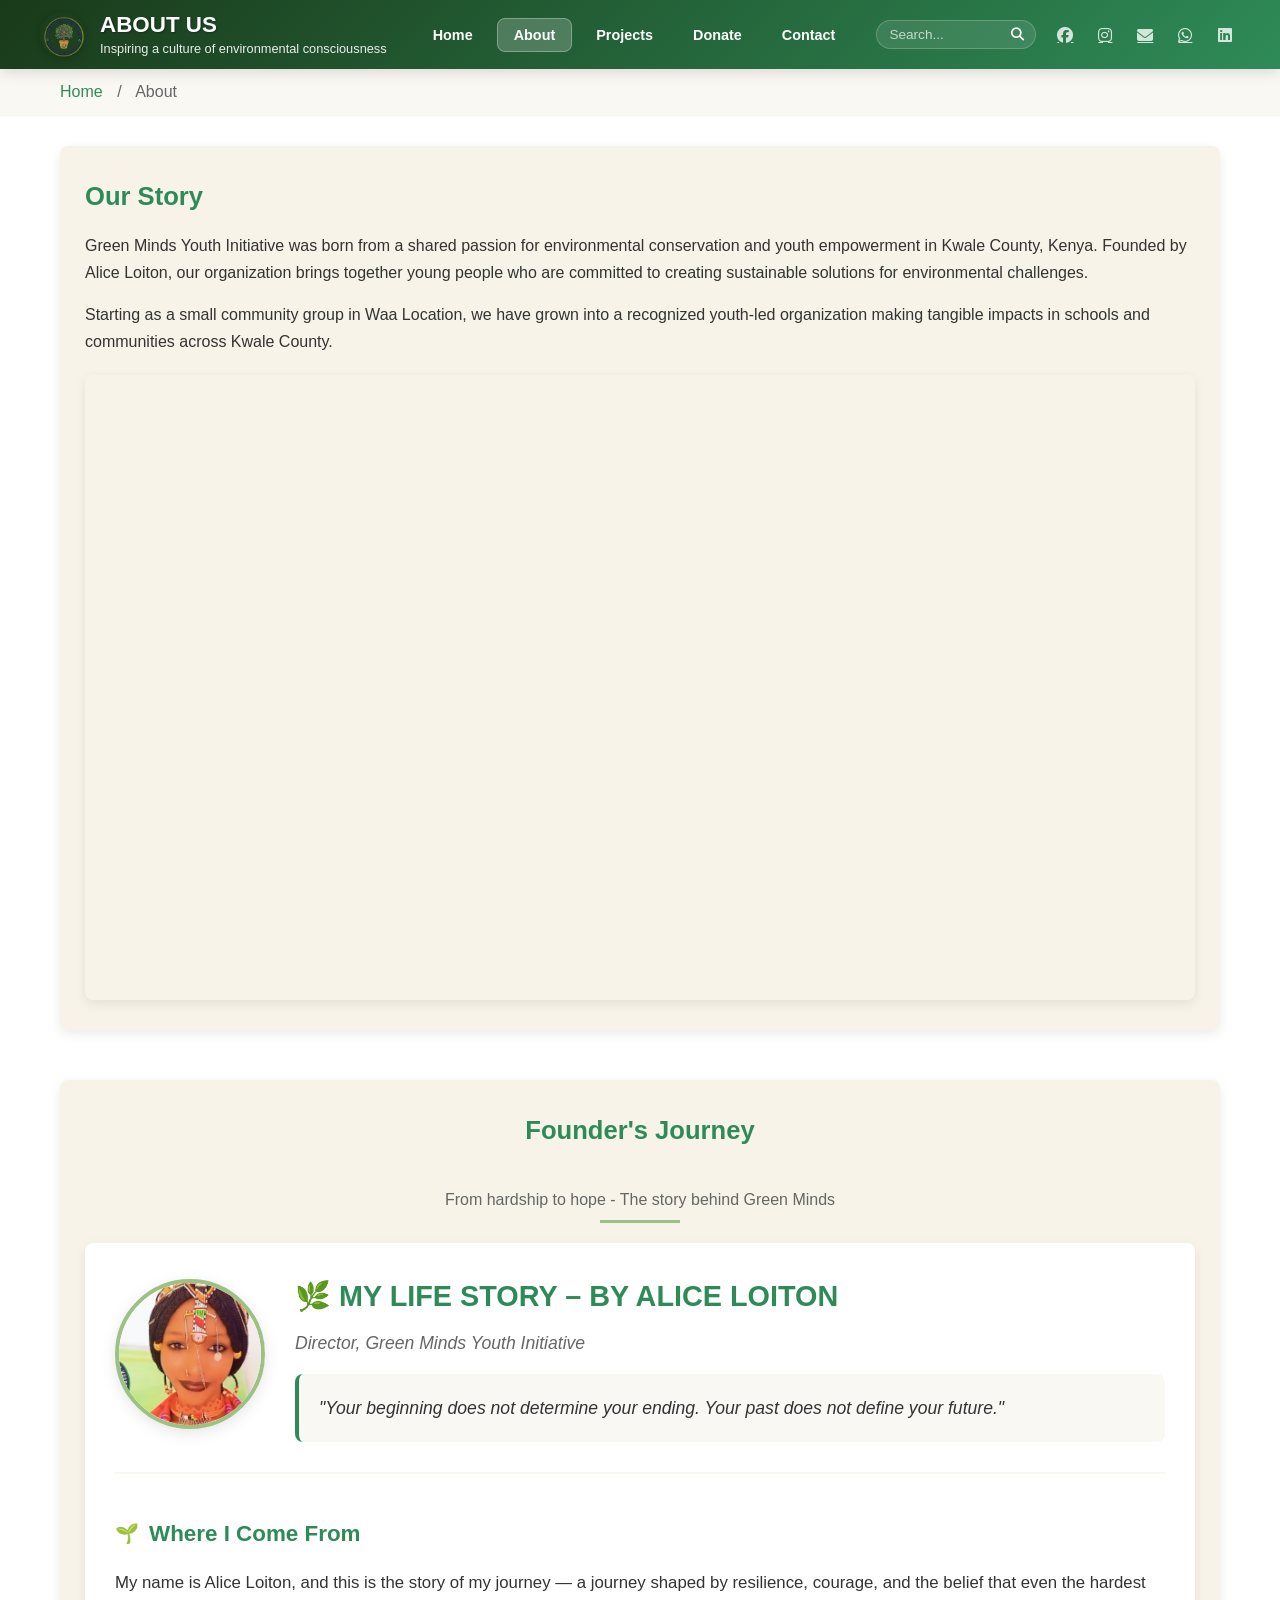
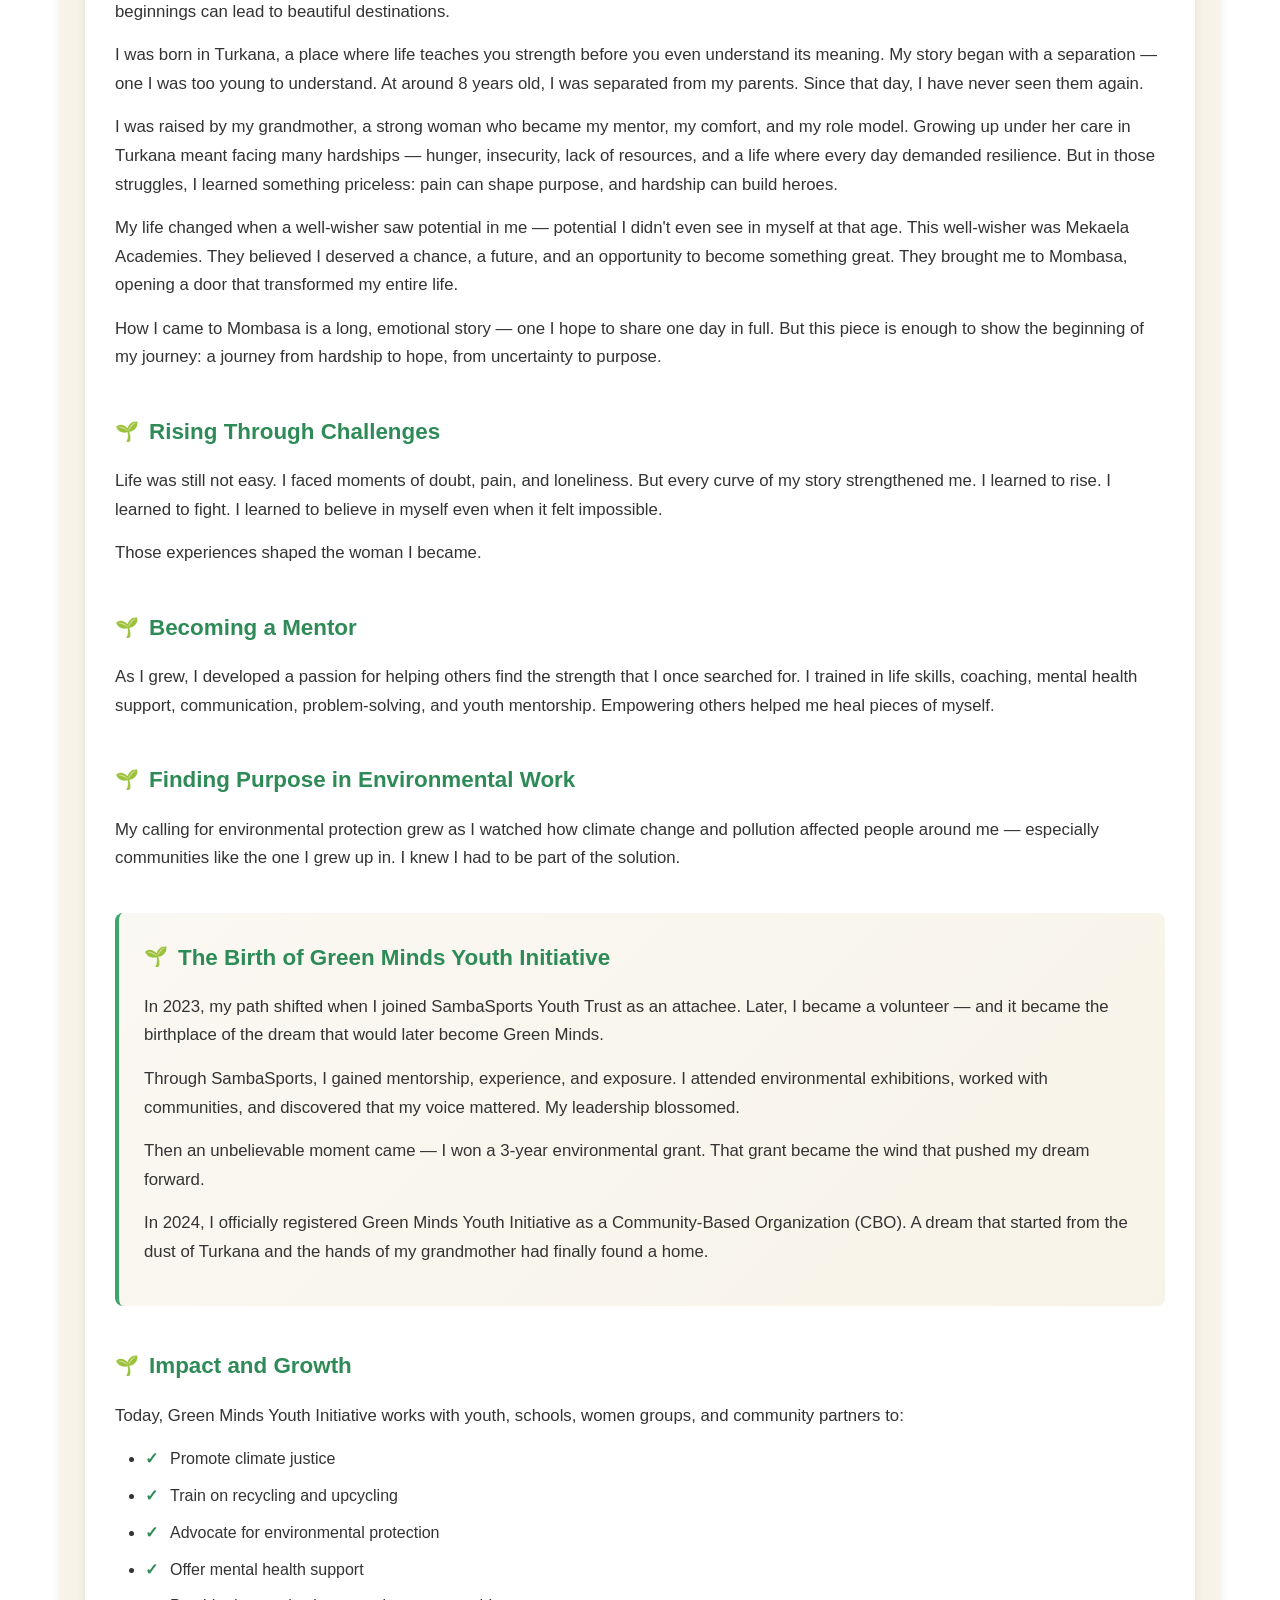
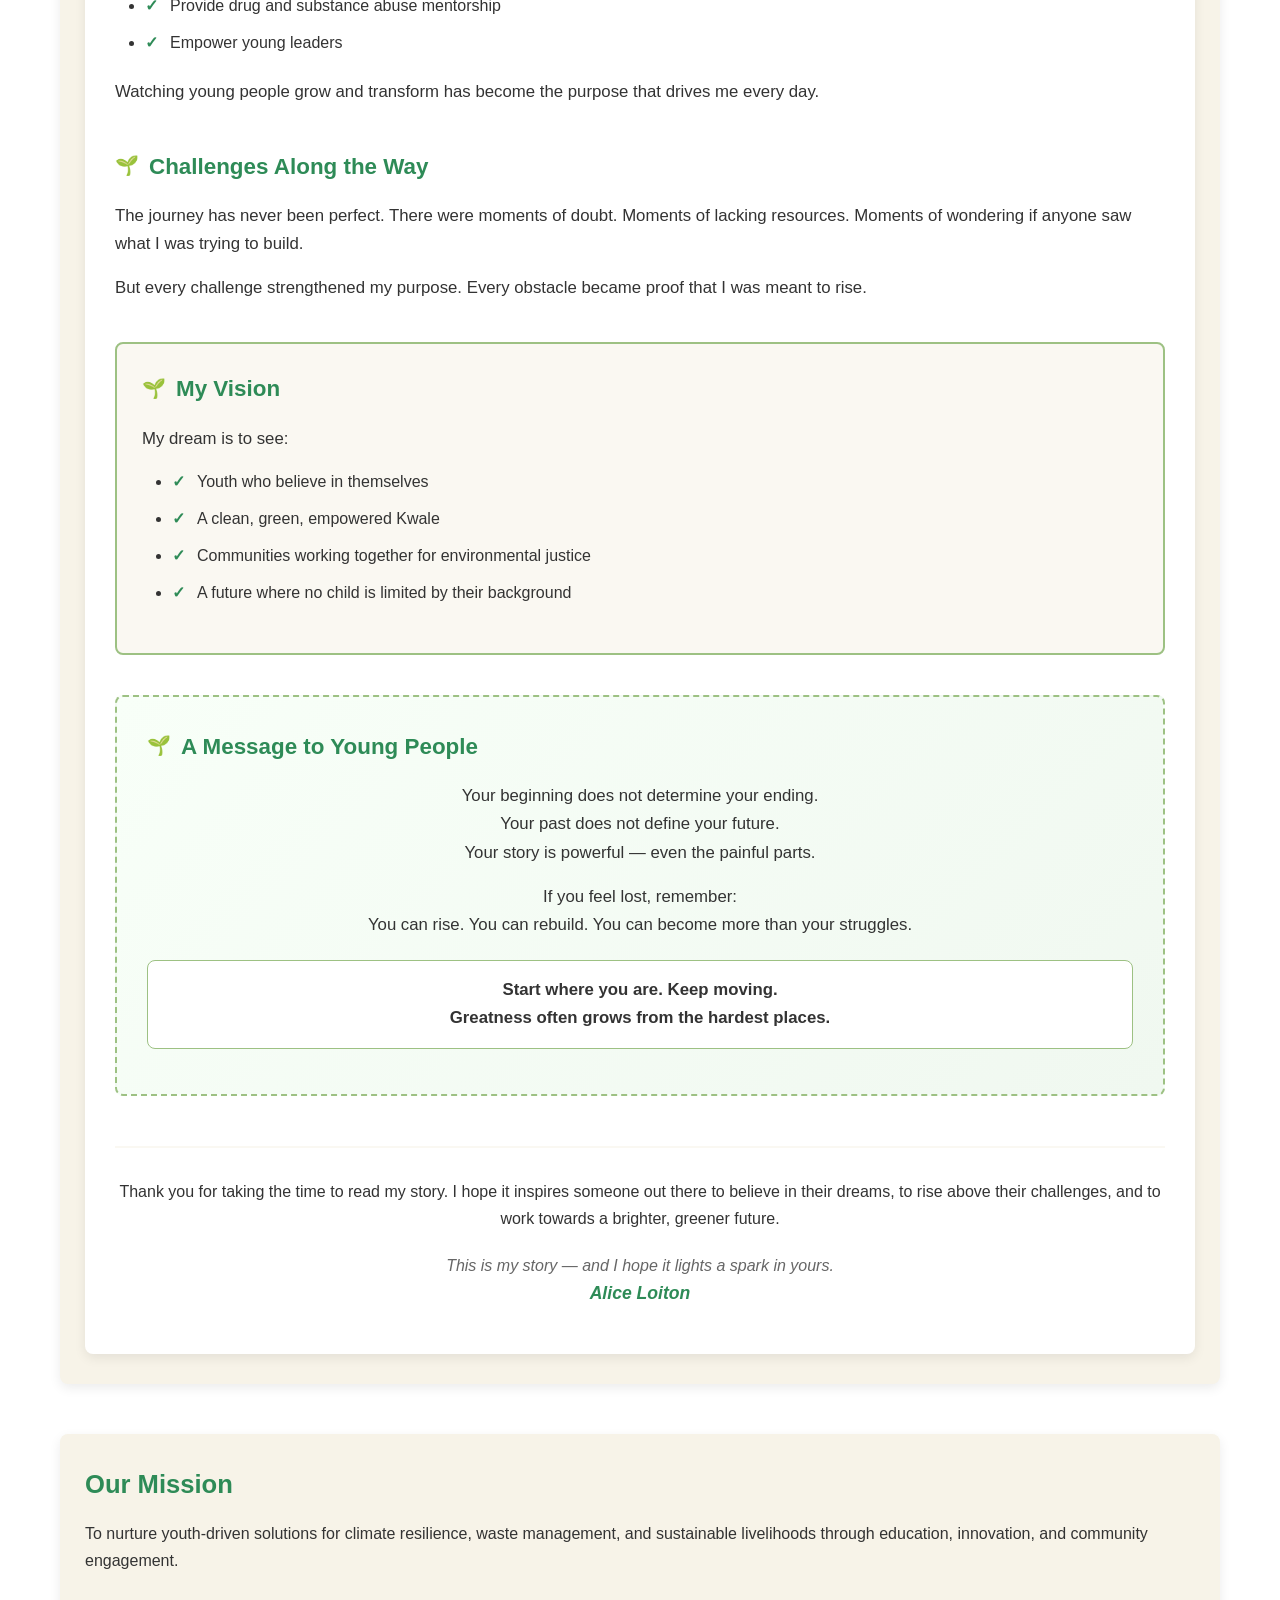
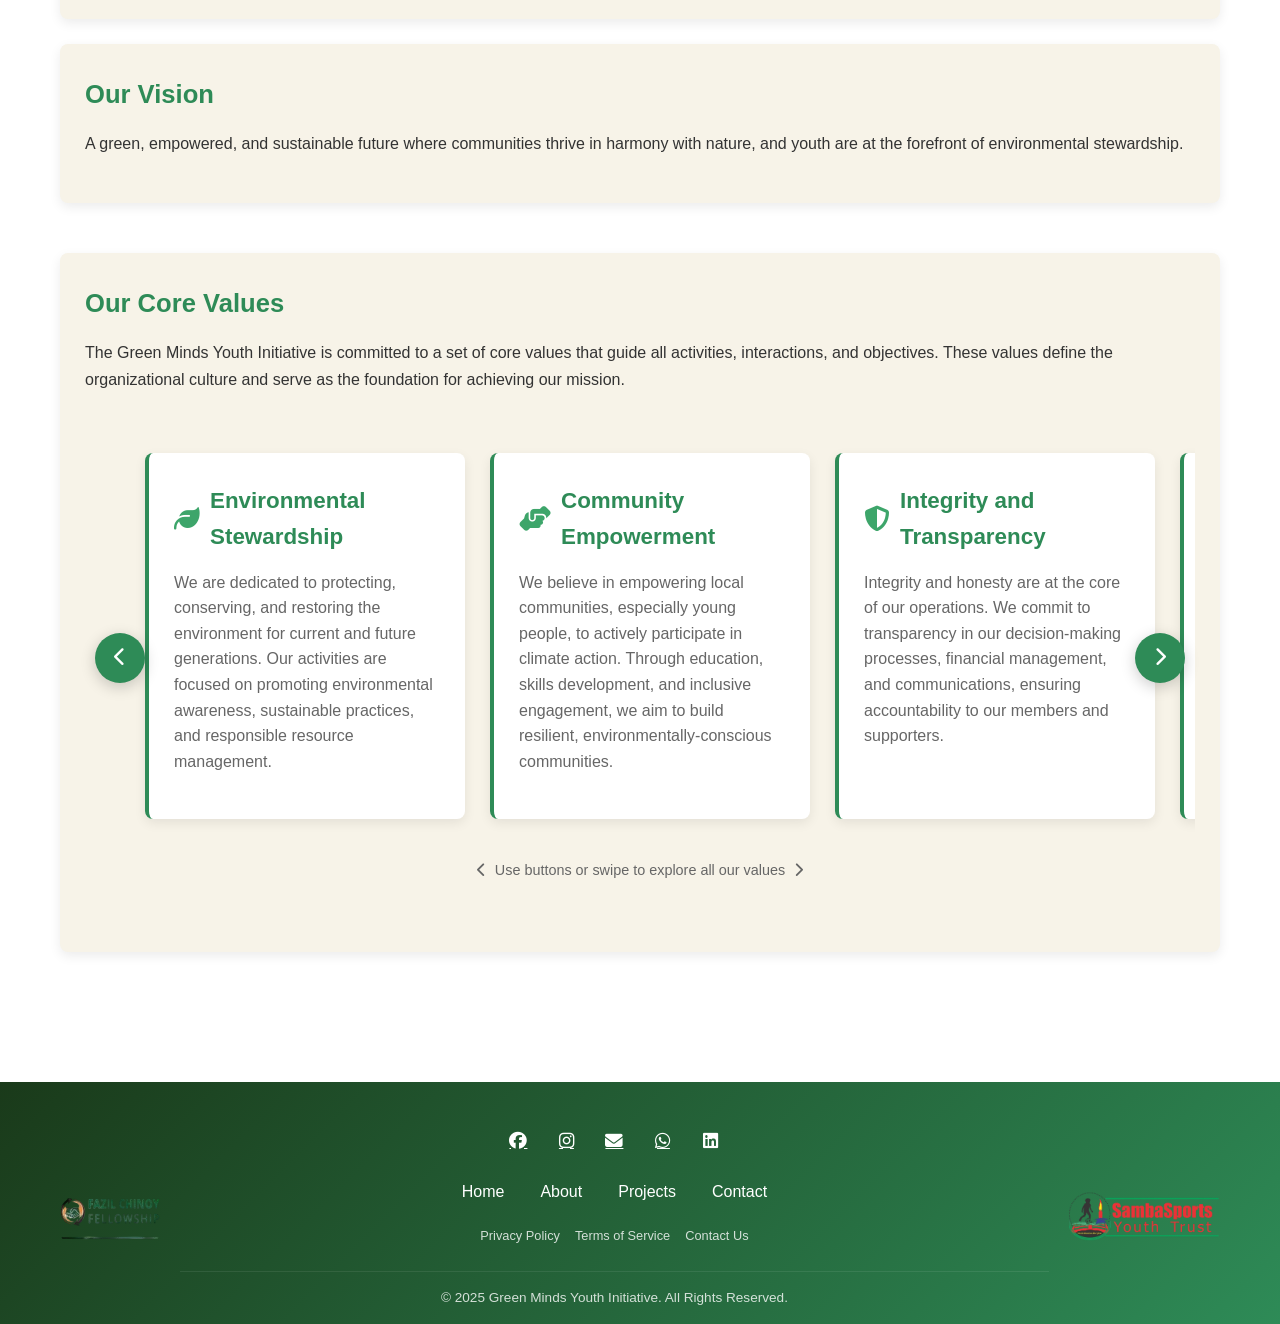
==== pages/about.html @ 12cb2751 "FIXED LINKS" ====
<!DOCTYPE html>
<html lang="en">
<head>
  <meta charset="UTF-8">
  <meta name="viewport" content="width=device-width, initial-scale=1.0">
  <title>About - Green Minds Youth Initiative</title>
  <link rel="icon" href="../images/green-minds-logo.png" type="image/png">
  <link rel="stylesheet" href="https://cdnjs.cloudflare.com/ajax/libs/font-awesome/6.4.0/css/all.min.css">
  <link rel="stylesheet" href="../styles.css">
</head>
<body>
<!-- Combined Header & Navigation -->
<header class="combined-header">
  <div class="header-nav-container">
    <!-- Logo and Brand -->
    <div class="header-brand">
      <img src="../images/green-minds-logo.png" alt="Green Minds Logo" class="header-logo">
      <div class="header-text">
        <h1 class="header-title">ABOUT US</h1>
        <p class="header-subtitle">Inspiring a culture of environmental consciousness</p>
      </div>
    </div>

    <!-- Mobile Menu Button -->
    <button class="mobile-menu-btn" id="mobileMenuBtn">
      <i class="fas fa-bars"></i>
    </button>

    <!-- Navigation Content -->
    <div class="header-nav-content" id="headerNavContent">
      <!-- Navigation Menu -->
      <ul class="nav-menu">
        <li><a href="../index.html">Home</a></li>
        <li><a href="about.html" class="active">About</a></li>
        <li><a href="projects.html">Projects</a></li>
        <li><a href="donate.html">Donate</a></li>
        <li><a href="contact.html">Contact</a></li>
      </ul>

      <!-- Search and Social Icons -->
      <div class="header-utilities">
        <div class="search-container">
          <input type="search" placeholder="Search..." id="searchInput">
          <button type="button" id="searchButton"><i class="fas fa-search"></i></button>
          <div class="search-results" id="searchResults"></div>
        </div>
        <div class="social-icons">
            <a href="https://www.facebook.com/profile.php?id=61569551323460" target="_blank" aria-label="Facebook"><i class="fab fa-facebook"></i></a>
            <a href="https://www.instagram.com/greenmindsyouthinitiative?utm_source=qr&igsh=dXdjbzA1bXltZGU=" target="_blank" aria-label="Instagram"><i class="fab fa-instagram"></i></a>
            <a href="mailto:greenmindsyouthinitiative20@gmail.com" aria-label="Email"><i class="fas fa-envelope"></i></a>
            <a href="https://wa.me/+254769718607" target="_blank" aria-label="WhatsApp"><i class="fab fa-whatsapp"></i></a>
            <a href="https://linkedin.com/green-minds-youth-initiative/" target="_blank" aria-label="LinkedIn"><i class="fab fa-linkedin"></i></a>
          </div>
      </div>
    </div>
  </div>
</header>

<!-- Breadcrumb Navigation -->
<nav class="breadcrumb">
  <div class="nav-container">
    <a href="../index.html">Home</a>
    <span class="breadcrumb-separator">/</span>
    <span id="currentPage">About</span>
  </div>
</nav>

  <!-- Main Content -->
  <main>
    <!-- Our Story Section -->
    <section class="section">
      <div class="content-section">
        <h2>Our Story</h2>
        <p>Green Minds Youth Initiative was born from a shared passion for environmental conservation and youth empowerment in Kwale County, Kenya. Founded by Alice Loiton, our organization brings together young people who are committed to creating sustainable solutions for environmental challenges.</p>
        <p>Starting as a small community group in Waa Location, we have grown into a recognized youth-led organization making tangible impacts in schools and communities across Kwale County.</p>
        
        <div class="video-container">
          <iframe width="560" height="315" src="https://www.youtube.com/embed/your-video-id" title="Our Story" frameborder="0" allowfullscreen></iframe>
        </div>
      </div>
    </section>
    <!-- Founder's Story Section -->
<section class="section">
  <div class="content-section">
    <div class="section-title">
      <h2>Founder's Journey</h2>
      <p>From hardship to hope - The story behind Green Minds</p>
    </div>
    
    <div class="founder-story">
      <div class="founder-header">
        <div class="founder-image">
          <img src="../images/alice.jpg" alt="Alice Loiton - Founder of Green Minds Youth Initiative">
        </div>
        <div class="founder-intro">
          <h3>🌿 MY LIFE STORY – BY ALICE LOITON</h3>
          <p class="founder-role">Director, Green Minds Youth Initiative</p>
          <blockquote class="founder-quote">
            "Your beginning does not determine your ending. Your past does not define your future."
          </blockquote>
        </div>
      </div>

      <div class="story-content">
        <div class="story-section">
          <h4>Where I Come From</h4>
          <p>My name is Alice Loiton, and this is the story of my journey — a journey shaped by resilience, courage, and the belief that even the hardest beginnings can lead to beautiful destinations.</p>
          <p>I was born in Turkana, a place where life teaches you strength before you even understand its meaning. My story began with a separation — one I was too young to understand. At around 8 years old, I was separated from my parents. Since that day, I have never seen them again.</p>
          <p>I was raised by my grandmother, a strong woman who became my mentor, my comfort, and my role model. Growing up under her care in Turkana meant facing many hardships — hunger, insecurity, lack of resources, and a life where every day demanded resilience. But in those struggles, I learned something priceless: pain can shape purpose, and hardship can build heroes.</p>
          <p>My life changed when a well-wisher saw potential in me — potential I didn't even see in myself at that age. This well-wisher was Mekaela Academies. They believed I deserved a chance, a future, and an opportunity to become something great. They brought me to Mombasa, opening a door that transformed my entire life.</p>
          <p>How I came to Mombasa is a long, emotional story — one I hope to share one day in full. But this piece is enough to show the beginning of my journey: a journey from hardship to hope, from uncertainty to purpose.</p>
        </div>

        <div class="story-section">
          <h4>Rising Through Challenges</h4>
          <p>Life was still not easy. I faced moments of doubt, pain, and loneliness. But every curve of my story strengthened me. I learned to rise. I learned to fight. I learned to believe in myself even when it felt impossible.</p>
          <p>Those experiences shaped the woman I became.</p>
        </div>

        <div class="story-section">
          <h4>Becoming a Mentor</h4>
          <p>As I grew, I developed a passion for helping others find the strength that I once searched for. I trained in life skills, coaching, mental health support, communication, problem-solving, and youth mentorship. Empowering others helped me heal pieces of myself.</p>
        </div>

        <div class="story-section">
          <h4>Finding Purpose in Environmental Work</h4>
          <p>My calling for environmental protection grew as I watched how climate change and pollution affected people around me — especially communities like the one I grew up in. I knew I had to be part of the solution.</p>
        </div>

        <div class="story-section highlight-section">
          <h4>The Birth of Green Minds Youth Initiative</h4>
          <p>In 2023, my path shifted when I joined SambaSports Youth Trust as an attachee. Later, I became a volunteer — and it became the birthplace of the dream that would later become Green Minds.</p>
          <p>Through SambaSports, I gained mentorship, experience, and exposure. I attended environmental exhibitions, worked with communities, and discovered that my voice mattered. My leadership blossomed.</p>
          <p>Then an unbelievable moment came — I won a 3-year environmental grant. That grant became the wind that pushed my dream forward.</p>
          <p>In 2024, I officially registered Green Minds Youth Initiative as a Community-Based Organization (CBO). A dream that started from the dust of Turkana and the hands of my grandmother had finally found a home.</p>
        </div>

        <div class="story-section">
          <h4>Impact and Growth</h4>
          <p>Today, Green Minds Youth Initiative works with youth, schools, women groups, and community partners to:</p>
          <ul class="impact-list">
            <li>Promote climate justice</li>
            <li>Train on recycling and upcycling</li>
            <li>Advocate for environmental protection</li>
            <li>Offer mental health support</li>
            <li>Provide drug and substance abuse mentorship</li>
            <li>Empower young leaders</li>
          </ul>
          <p>Watching young people grow and transform has become the purpose that drives me every day.</p>
        </div>

        <div class="story-section">
          <h4>Challenges Along the Way</h4>
          <p>The journey has never been perfect. There were moments of doubt. Moments of lacking resources. Moments of wondering if anyone saw what I was trying to build.</p>
          <p>But every challenge strengthened my purpose. Every obstacle became proof that I was meant to rise.</p>
        </div>

        <div class="story-section vision-section">
          <h4>My Vision</h4>
          <p>My dream is to see:</p>
          <ul class="vision-list">
            <li>Youth who believe in themselves</li>
            <li>A clean, green, empowered Kwale</li>
            <li>Communities working together for environmental justice</li>
            <li>A future where no child is limited by their background</li>
          </ul>
        </div>

        <div class="story-section inspiration-section">
          <h4>A Message to Young People</h4>
          <p>Your beginning does not determine your ending.<br>
          Your past does not define your future.<br>
          Your story is powerful — even the painful parts.</p>
          <p>If you feel lost, remember:<br>
          You can rise. You can rebuild. You can become more than your struggles.</p>
          <p class="call-to-action">Start where you are. Keep moving.<br>
          Greatness often grows from the hardest places.</p>
        </div>

        <div class="story-closing">
          <p>Thank you for taking the time to read my story. I hope it inspires someone out there to believe in their dreams, to rise above their challenges, and to work towards a brighter, greener future.</p>
          <p class="signature">This is my story — and I hope it lights a spark in yours.<br>
          <strong>Alice Loiton</strong></p>
        </div>
      </div>
    </div>
  </div>
</section>
    <!-- Mission & Vision Section -->
    <section class="section">
      <div class="content-section">
        <h2>Our Mission</h2>
        <p>To nurture youth-driven solutions for climate resilience, waste management, and sustainable livelihoods through education, innovation, and community engagement.</p>
      </div>

      <div class="content-section">
        <h2>Our Vision</h2>
        <p>A green, empowered, and sustainable future where communities thrive in harmony with nature, and youth are at the forefront of environmental stewardship.</p>
      </div>
    </section>

    <!-- Core Values Section -->
    <section class="section">
      <div class="content-section">
        <h2>Our Core Values</h2>
        <p>The Green Minds Youth Initiative is committed to a set of core values that guide all activities, interactions, and objectives. These values define the organizational culture and serve as the foundation for achieving our mission.</p>
        
        <div class="values-scroll-container">
          <button class="scroll-btn left" aria-label="Scroll left">
            <i class="fas fa-chevron-left"></i>
          </button>
          
          <div class="values-scroll-wrapper" id="valuesScroll">
            <div class="value-card">
              <h3><i class="fas fa-leaf"></i> Environmental Stewardship</h3>
              <p>We are dedicated to protecting, conserving, and restoring the environment for current and future generations. Our activities are focused on promoting environmental awareness, sustainable practices, and responsible resource management.</p>
            </div>
            <div class="value-card">
              <h3><i class="fas fa-hands-helping"></i> Community Empowerment</h3>
              <p>We believe in empowering local communities, especially young people, to actively participate in climate action. Through education, skills development, and inclusive engagement, we aim to build resilient, environmentally-conscious communities.</p>
            </div>
            <div class="value-card">
              <h3><i class="fas fa-shield-alt"></i> Integrity and Transparency</h3>
              <p>Integrity and honesty are at the core of our operations. We commit to transparency in our decision-making processes, financial management, and communications, ensuring accountability to our members and supporters.</p>
            </div>
            <div class="value-card">
              <h3><i class="fas fa-users"></i> Inclusivity and Respect</h3>
              <p>We celebrate diversity and foster an environment where everyone feels respected, valued, and heard. We are inclusive in our work, regardless of background, and seek to represent the diverse voices of Kwale County and neighboring regions.</p>
            </div>
            <div class="value-card">
              <h3><i class="fas fa-handshake"></i> Collaboration and Partnership</h3>
              <p>We value partnerships and actively seek collaboration with organizations, government bodies, and individuals who share our vision. Working together strengthens our impact and enhances our ability to achieve sustainable climate solutions.</p>
            </div>
            <div class="value-card">
              <h3><i class="fas fa-lightbulb"></i> Innovation and Learning</h3>
              <p>We are committed to continual learning and innovation in our approach to climate justice. By staying informed and embracing new ideas, we can adapt to the evolving needs of the community and the environment.</p>
            </div>
          </div>
          
          <button class="scroll-btn right" aria-label="Scroll right">
            <i class="fas fa-chevron-right"></i>
          </button>
          
          <div class="scroll-indicator">
            <i class="fas fa-chevron-left"></i>
            Use buttons or swipe to explore all our values
            <i class="fas fa-chevron-right"></i>
          </div>
        </div>
      </div>
    </section>
  </main>

  <!-- Footer -->
  <footer>
    <div class="footer-container">
      <img src="../images/fazil-chinoy-logo.jpg" alt="Fazil Chinoy Fellowship" class="footer-logo">
      
      <div class="footer-middle">
        <div class="footer-social">
          <a href="https://www.facebook.com/profile.php?id=61569551323460" target="_blank" aria-label="Facebook"><i class="fab fa-facebook"></i></a>
          <a href="https://www.instagram.com/greenmindsyouthinitiative?utm_source=qr&igsh=dXdjbzA1bXltZGU=" target="_blank" aria-label="Instagram"><i class="fab fa-instagram"></i></a>
          <a href="mailto:greenmindsyouthinitiative20@gmail.com" aria-label="Email"><i class="fas fa-envelope"></i></a>
          <a href="https://wa.me/+254769718607" target="_blank" aria-label="WhatsApp"><i class="fab fa-whatsapp"></i></a>
          <a href="https://linkedin.com/green-minds-youth-initiative/" target="_blank" aria-label="LinkedIn"><i class="fab fa-linkedin"></i></a>
        </div>
        
        <div class="footer-links">
          <a href="../index.html">Home</a>
          <a href="about.html">About</a>
          <a href="projects.html">Projects</a>
          <a href="contact.html">Contact</a>
        </div>
        <!-- Legal Links -->
        <div class="legal-links">
          <a href="privacy.html">Privacy Policy</a>
          <a href="terms.html">Terms of Service</a>
          <a href="contact.html">Contact Us</a>
        </div>
        
        <p class="copyright">&copy; 2025 Green Minds Youth Initiative. All Rights Reserved.</p>
      </div>
      
      <img src="../images/sambasports-logo.jpg" alt="SambaSports Youth Trust" class="footer-logo">
    </div>
  </footer>

  <script src="../script.js"></script>
</body>
</html>
---- styles.css ----
/* styles.css - Combined Header Version - COMPLETE */
:root {
  --dark-green: #2E8B57;
  --medium-green: #3DA56A;
  --light-green: #9DC183;
  --beige: #f7f3e8;
  --light-beige: #faf8f2;
  --dark-gray: #333;
  --medium-gray: #666;
  --light-gray: #f5f5f5;
  --white: #ffffff;
  --shadow: 0 4px 12px rgba(0, 0, 0, 0.08);
  --transition: all 0.3s ease;
  --border-radius: 8px;
}

* {
  margin: 0;
  padding: 0;
  box-sizing: border-box;
}

body {
  font-family: 'Segoe UI', Tahoma, Geneva, Verdana, sans-serif;
  line-height: 1.6;
  color: var(--dark-gray);
  background-color: var(--white);
  overflow-x: hidden;
}

/* Combined Header & Navigation */
.combined-header {
  background: linear-gradient(135deg, #1a3a1a 0%, var(--dark-green) 100%);
  color: var(--white);
  padding: 12px 20px;
  position: sticky;
  top: 0;
  z-index: 1000;
  box-shadow: 0 2px 15px rgba(0, 0, 0, 0.15);
}

.header-nav-container {
  display: flex;
  justify-content: space-between;
  align-items: center;
  max-width: 1200px;
  margin: 0 auto;
  gap: 30px;
}

/* Logo and Title Section */
.header-brand {
  display: flex;
  align-items: center;
  gap: 15px;
  flex-shrink: 0;
}

.header-logo {
  height: 45px;
  border-radius: 50%;
  box-shadow: 0 2px 8px rgba(0, 0, 0, 0.2);
  transition: var(--transition);
}

.header-logo:hover {
  transform: scale(1.05);
}

.header-text {
  display: flex;
  flex-direction: column;
}

.header-title {
  font-size: 1.4rem;
  margin: 0;
  text-shadow: 1px 1px 2px rgba(0,0,0,0.3);
  line-height: 1.2;
}

.header-subtitle {
  font-size: 0.8rem;
  margin: 2px 0 0;
  opacity: 0.9;
  line-height: 1.2;
}

/* Navigation Section - Right Side */
.header-nav-content {
  display: flex;
  align-items: center;
  gap: 25px;
  flex-grow: 1;
  justify-content: flex-end;
}

/* Navigation Menu */
.nav-menu {
  display: flex;
  list-style: none;
  margin: 0;
  padding: 0;
  gap: 8px;
}

.nav-menu a {
  color: var(--white);
  text-decoration: none;
  font-weight: 600;
  padding: 8px 16px;
  border-radius: var(--border-radius);
  transition: var(--transition);
  position: relative;
  font-size: 0.9rem;
  white-space: nowrap;
}

.nav-menu a:hover {
  background-color: rgba(255,255,255,0.15);
}

.nav-menu a.active {
  background-color: rgba(255,255,255,0.2);
  border: 1px solid rgba(255,255,255,0.3);
}

.nav-menu a::after {
  content: '';
  position: absolute;
  bottom: 0;
  left: 50%;
  width: 0;
  height: 2px;
  background-color: var(--light-green);
  transition: var(--transition);
  transform: translateX(-50%);
}

.nav-menu a:hover::after {
  width: 70%;
}

/* Search and Social Icons */
.header-utilities {
  display: flex;
  align-items: center;
  gap: 15px;
}

.search-container {
  position: relative;
  display: flex;
  align-items: center;
}

#searchInput {
  padding: 6px 12px;
  border: 1px solid rgba(255,255,255,0.2);
  border-radius: 20px;
  width: 160px;
  transition: var(--transition);
  font-size: 0.85rem;
  background: rgba(255,255,255,0.1);
  color: var(--white);
}

#searchInput::placeholder {
  color: rgba(255,255,255,0.7);
}

#searchInput:focus {
  outline: none;
  border-color: var(--light-green);
  width: 200px;
  background: rgba(255,255,255,0.15);
}

#searchButton {
  background: transparent;
  color: var(--white);
  border: none;
  padding: 6px 10px;
  border-radius: 50%;
  cursor: pointer;
  margin-left: -35px;
  transition: var(--transition);
}

#searchButton:hover {
  color: var(--light-green);
}

.search-results {
  position: absolute;
  top: 100%;
  left: 0;
  right: 0;
  background: white;
  border: 1px solid var(--light-gray);
  border-radius: var(--border-radius);
  box-shadow: var(--shadow);
  max-height: 300px;
  overflow-y: auto;
  display: none;
  z-index: 1001;
}

.search-result-item {
  padding: 10px 15px;
  border-bottom: 1px solid var(--light-gray);
  cursor: pointer;
  transition: var(--transition);
}

.search-result-item:hover {
  background: var(--light-beige);
}

.search-result-item:last-child {
  border-bottom: none;
}

.search-result-item h4 {
  margin: 0 0 5px 0;
  color: var(--dark-green);
  font-size: 0.9rem;
}

.search-result-item p {
  margin: 0;
  font-size: 0.8rem;
  color: var(--medium-gray);
}

.social-icons {
  display: flex;
  gap: 8px;
}

.social-icons a {
  color: var(--white);
  font-size: 1rem;
  transition: var(--transition);
  width: 32px;
  height: 32px;
  display: flex;
  align-items: center;
  justify-content: center;
  border-radius: 50%;
  opacity: 0.8;
}

.social-icons a:hover {
  background-color: rgba(255,255,255,0.15);
  transform: translateY(-2px);
  opacity: 1;
}

/* Mobile Menu Button (Hidden by default) */
.mobile-menu-btn {
  display: none;
  background: none;
  border: none;
  color: var(--white);
  font-size: 1.2rem;
  cursor: pointer;
  padding: 5px;
}

/* Breadcrumb Navigation */
.breadcrumb {
  background-color: var(--light-beige);
  padding: 10px 0;
  border-bottom: 1px solid var(--light-gray);
  position: sticky;
  top: 69px;
  z-index: 999;
}

.breadcrumb .nav-container {
  max-width: 1200px;
  margin: 0 auto;
  padding: 0 20px;
}

.breadcrumb a {
  color: var(--dark-green);
  text-decoration: none;
  transition: var(--transition);
}

.breadcrumb a:hover {
  color: var(--medium-green);
  text-decoration: underline;
}

.breadcrumb-separator {
  margin: 0 10px;
  color: var(--medium-gray);
}

#currentPage {
  color: var(--medium-gray);
  text-transform: capitalize;
}

/* Main Content */
main {
  max-width: 1200px;
  margin: 0 auto;
  padding: 30px 20px;
}

.section {
  margin-bottom: 50px;
}

.section-title {
  text-align: center;
  margin-bottom: 30px;
  position: relative;
}

.section-title h2 {
  font-size: 2rem;
  color: var(--dark-green);
  display: inline-block;
  margin-bottom: 15px;
}

.section-title h2::after {
  content: '';
  position: absolute;
  bottom: -10px;
  left: 50%;
  transform: translateX(-50%);
  width: 80px;
  height: 3px;
  background-color: var(--light-green);
}

.section-title p {
  max-width: 700px;
  margin: 20px auto 0;
  color: var(--medium-gray);
}

/* Slideshow Styles */
.slideshow-container {
  position: relative;
  max-width: 1200px;
  margin: 0 auto 50px auto;
  border-radius: var(--border-radius);
  overflow: hidden;
  box-shadow: var(--shadow);
  height: 400px;
}

.slide {
  display: none;
  position: absolute;
  width: 100%;
  height: 100%;
  top: 0;
  left: 0;
}

.slide.active {
  display: block;
  animation: fade 1.5s ease-in-out;
}

.slide:nth-child(1) {
  background: 
    linear-gradient(135deg, rgba(46, 139, 87, 0.85) 0%, rgba(61, 165, 106, 0.8) 100%),
    url('images/slide1.jpg') center/cover no-repeat;
}

.slide:nth-child(2) {
  background: 
    linear-gradient(135deg, rgba(46, 139, 87, 0.85) 0%, rgba(61, 165, 106, 0.8) 100%),
    url('images/slide2.jpg') center/cover no-repeat;
}

.slide:nth-child(3) {
  background: 
    linear-gradient(135deg, rgba(46, 139, 87, 0.85) 0%, rgba(61, 165, 106, 0.8) 100%),
    url('images/slide3.jpg') center/cover no-repeat;
}

.slide-content {
  position: relative;
  z-index: 2;
  color: var(--white);
  padding: 50px 30px;
  text-align: center;
  height: 100%;
  display: flex;
  flex-direction: column;
  justify-content: center;
  align-items: center;
}

.slide-content .section-title h2 {
  color: var(--white);
  font-size: 2.2rem;
  margin-bottom: 20px;
  text-shadow: 2px 2px 4px rgba(0, 0, 0, 0.5);
}

.slide-content .section-title p {
  color: var(--light-beige);
  font-size: 1.2rem;
  margin-bottom: 25px;
  text-shadow: 1px 1px 2px rgba(0, 0, 0, 0.5);
}

.slide-content p {
  color: var(--light-beige);
  font-size: 1rem;
  margin-bottom: 20px;
  max-width: 800px;
  text-shadow: 1px 1px 2px rgba(0, 0, 0, 0.5);
}

.slide-content .btn {
  margin-top: 20px;
  background-color: var(--white);
  color: var(--dark-green);
  border: 2px solid var(--white);
  font-weight: 600;
}

.slide-content .btn:hover {
  background-color: transparent;
  color: var(--white);
  border-color: var(--white);
  transform: translateY(-2px);
}

/* Navigation arrows */
.prev, .next {
  cursor: pointer;
  position: absolute;
  top: 50%;
  transform: translateY(-50%);
  width: 40px;
  height: 40px;
  background-color: rgba(255, 255, 255, 0.3);
  color: var(--white);
  border: none;
  border-radius: 50%;
  font-size: 1.2rem;
  font-weight: bold;
  display: flex;
  align-items: center;
  justify-content: center;
  transition: var(--transition);
  z-index: 3;
  text-decoration: none;
}

.prev {
  left: 15px;
}

.next {
  right: 15px;
}

.prev:hover, .next:hover {
  background-color: rgba(255, 255, 255, 0.5);
  transform: translateY(-50%) scale(1.1);
}

/* Dots indicators */
.dots-container {
  position: absolute;
  bottom: 15px;
  left: 50%;
  transform: translateX(-50%);
  display: flex;
  gap: 8px;
  z-index: 3;
}

.dot {
  cursor: pointer;
  height: 10px;
  width: 10px;
  background-color: rgba(255, 255, 255, 0.5);
  border-radius: 50%;
  display: inline-block;
  transition: var(--transition);
}

.dot:hover, .dot.active {
  background-color: var(--white);
  transform: scale(1.2);
}

/* Fade animation */
@keyframes fade {
  from { opacity: 0.4; }
  to { opacity: 1; }
}

/* Common Components */
.content-section {
  background-color: var(--beige);
  padding: 30px 25px;
  border-radius: var(--border-radius);
  box-shadow: var(--shadow);
  margin-bottom: 25px;
  transition: var(--transition);
}

.content-section:hover {
  transform: translateY(-5px);
  box-shadow: 0 8px 20px rgba(0, 0, 0, 0.12);
}

.content-section h2 {
  color: var(--dark-green);
  margin-bottom: 15px;
  font-size: 1.6rem;
}

.content-section p {
  margin-bottom: 15px;
  line-height: 1.7;
}

/* Overview Section */
.overview-section {
  background-color: var(--light-gray);
  padding: 40px 25px;
  border-radius: var(--border-radius);
  text-align: center;
  box-shadow: var(--shadow);
}

.overview-section p {
  margin-bottom: 20px;
  font-size: 1.1rem;
  line-height: 1.8;
}

/* Enhanced Partners Section */
.partners-section {
  background-color: var(--light-beige);
  padding: 40px 25px;
  border-radius: var(--border-radius);
  text-align: center;
  position: relative;
  overflow: hidden;
}

.partners-slider-container {
  position: relative;
  margin: 30px auto;
  max-width: 100%;
  overflow: hidden;
}

.partners-slider {
  display: flex;
  transition: transform 0.5s ease;
  gap: 30px;
  padding: 0 20px;
}

.partner-card {
  display: flex;
  justify-content: center;
  align-items: center;
  height: 120px;
  min-width: 200px;
  padding: 15px;
  background: var(--white);
  border-radius: var(--border-radius);
  box-shadow: var(--shadow);
  transition: var(--transition);
  flex-shrink: 0;
}

.partner-card:hover {
  transform: translateY(-5px);
  box-shadow: 0 8px 16px rgba(0,0,0,0.1);
}

.partner-card img {
  max-height: 100%;
  max-width: 180px;
  width: auto;
  height: auto;
  object-fit: contain;
}

.partner-slider-btn {
  position: absolute;
  top: 50%;
  transform: translateY(-50%);
  width: 40px;
  height: 40px;
  background: var(--dark-green);
  color: var(--white);
  border: none;
  border-radius: 50%;
  font-size: 1rem;
  cursor: pointer;
  transition: var(--transition);
  z-index: 10;
  box-shadow: 0 4px 15px rgba(0, 0, 0, 0.2);
  display: flex;
  align-items: center;
  justify-content: center;
}

.partner-slider-btn:hover {
  background: var(--medium-green);
  transform: translateY(-50%) scale(1.1);
  box-shadow: 0 6px 20px rgba(0, 0, 0, 0.3);
}

.partner-slider-btn.prev {
  left: 10px;
}

.partner-slider-btn.next {
  right: 10px;
}

.partner-slider-btn:disabled {
  background: var(--medium-gray);
  cursor: not-allowed;
  opacity: 0.5;
  transform: translateY(-50%) scale(1);
}

.partner-slider-dots {
  display: flex;
  justify-content: center;
  gap: 8px;
  margin-top: 20px;
}

.partner-slider-dot {
  width: 10px;
  height: 10px;
  border-radius: 50%;
  background-color: rgba(46, 139, 87, 0.3);
  cursor: pointer;
  transition: var(--transition);
}

.partner-slider-dot.active {
  background-color: var(--dark-green);
  transform: scale(1.2);
}

/* Team Slider Styles */
.team-slider-container {
  position: relative;
  margin: 30px auto;
  max-width: 100%;
  overflow: hidden;
}

.team-slider {
  display: flex;
  transition: transform 0.5s ease;
  gap: 25px;
  padding: 0 20px;
}

.team-slide {
  flex: 0 0 280px;
  background: var(--beige);
  border-radius: var(--border-radius);
  overflow: hidden;
  box-shadow: var(--shadow);
  transition: var(--transition);
  text-align: center;
  padding: 15px 12px;
  display: flex;
  flex-direction: column;
  align-items: center;
}

.team-slide:hover {
  transform: translateY(-8px);
  box-shadow: 0 12px 20px rgba(0, 0, 0, 0.15);
}

.member-image {
  height: 180px;
  width: 180px;
  overflow: hidden;
  border-radius: 50%;
  margin: 0 auto 15px;
  border: 4px solid var(--light-green);
  transition: var(--transition);
}

.member-image img {
  width: 100%;
  height: 100%;
  object-fit: cover;
  transition: var(--transition);
}

.team-slide:hover .member-image {
  transform: scale(1.05);
  box-shadow: 0 8px 20px rgba(0, 0, 0, 0.15);
}

.team-slide:hover .member-image img {
  transform: scale(1.1);
}

.member-info {
  padding: 0 8px 8px;
  width: 100%;
}

.member-info h3 {
  color: var(--dark-green);
  margin-bottom: 5px;
  font-size: 1.2rem;
}

.member-info p {
  color: var(--medium-gray);
  font-style: italic;
}

.team-slider-btn {
  position: absolute;
  top: 50%;
  transform: translateY(-50%);
  width: 40px;
  height: 40px;
  background: var(--dark-green);
  color: var(--white);
  border: none;
  border-radius: 50%;
  font-size: 1rem;
  cursor: pointer;
  transition: var(--transition);
  z-index: 10;
  box-shadow: 0 4px 15px rgba(0, 0, 0, 0.2);
  display: flex;
  align-items: center;
  justify-content: center;
}

.team-slider-btn:hover {
  background: var(--medium-green);
  transform: translateY(-50%) scale(1.1);
  box-shadow: 0 6px 20px rgba(0, 0, 0, 0.3);
}

.team-slider-btn.prev {
  left: 10px;
}

.team-slider-btn.next {
  right: 10px;
}

.team-slider-btn:disabled {
  background: var(--medium-gray);
  cursor: not-allowed;
  opacity: 0.5;
  transform: translateY(-50%) scale(1);
}

.team-slider-dots {
  display: flex;
  justify-content: center;
  gap: 8px;
  margin-top: 20px;
}

.team-slider-dot {
  width: 10px;
  height: 10px;
  border-radius: 50%;
  background-color: rgba(46, 139, 87, 0.3);
  cursor: pointer;
  transition: var(--transition);
}

.team-slider-dot.active {
  background-color: var(--dark-green);
  transform: scale(1.2);
}

/* Horizontal Scrolling Values Section */
.values-scroll-container {
  position: relative;
  margin: 40px 0;
}

.values-scroll-wrapper {
  display: flex;
  overflow-x: auto;
  gap: 25px;
  padding: 20px 60px;
  scroll-behavior: smooth;
  -webkit-overflow-scrolling: touch;
  scrollbar-width: none;
  -ms-overflow-style: none;
}

.values-scroll-wrapper::-webkit-scrollbar {
  display: none;
}

.value-card {
  flex: 0 0 320px;
  background: var(--white);
  padding: 30px 25px;
  border-radius: var(--border-radius);
  box-shadow: var(--shadow);
  transition: var(--transition);
  border-left: 4px solid var(--dark-green);
}

.value-card:hover {
  transform: translateY(-8px);
  box-shadow: 0 12px 25px rgba(0, 0, 0, 0.15);
}

.value-card h3 {
  color: var(--dark-green);
  margin-bottom: 15px;
  font-size: 1.4rem;
  display: flex;
  align-items: center;
  gap: 10px;
}

.value-card h3 i {
  font-size: 1.6rem;
  color: var(--medium-green);
}

.value-card p {
  color: var(--medium-gray);
  line-height: 1.6;
}

/* Floating Scroll Buttons */
.scroll-btn {
  position: absolute;
  top: 50%;
  transform: translateY(-50%);
  width: 50px;
  height: 50px;
  background: var(--dark-green);
  color: var(--white);
  border: none;
  border-radius: 50%;
  font-size: 1.2rem;
  cursor: pointer;
  transition: var(--transition);
  z-index: 10;
  box-shadow: 0 4px 15px rgba(0, 0, 0, 0.2);
  display: flex;
  align-items: center;
  justify-content: center;
}

.scroll-btn:hover {
  background: var(--medium-green);
  transform: translateY(-50%) scale(1.1);
  box-shadow: 0 6px 20px rgba(0, 0, 0, 0.3);
}

.scroll-btn.left {
  left: 10px;
}

.scroll-btn.right {
  right: 10px;
}

.scroll-btn:disabled {
  background: var(--medium-gray);
  cursor: not-allowed;
  opacity: 0.5;
  transform: translateY(-50%) scale(1);
}

.scroll-indicator {
  text-align: center;
  margin-top: 20px;
  color: var(--medium-gray);
  font-size: 0.9rem;
}

.scroll-indicator i {
  animation: bounce 2s infinite;
  margin: 0 5px;
}

@keyframes bounce {
  0%, 20%, 50%, 80%, 100% {
    transform: translateX(0);
  }
  40% {
    transform: translateX(-5px);
  }
  60% {
    transform: translateX(-3px);
  }
}

/* Video Container */
.video-container {
  position: relative;
  width: 100%;
  height: 0;
  padding-bottom: 56.25%;
  margin-top: 20px;
  border-radius: var(--border-radius);
  overflow: hidden;
  box-shadow: var(--shadow);
}

.video-container iframe {
  position: absolute;
  top: 0;
  left: 0;
  width: 100%;
  height: 100%;
  border: none;
}

/* Projects Grid */
.projects-grid {
  display: grid;
  grid-template-columns: repeat(auto-fill, minmax(350px, 1fr));
  gap: 30px;
}

.project-card {
  background: var(--beige);
  border-radius: var(--border-radius);
  overflow: hidden;
  box-shadow: var(--shadow);
  transition: var(--transition);
  display: flex;
  flex-direction: column;
  height: 100%;
}

.project-card:hover {
  transform: translateY(-10px);
  box-shadow: 0 12px 20px rgba(0, 0, 0, 0.15);
}

.project-image {
  height: 200px;
  overflow: hidden;
}

.project-image img {
  width: 100%;
  height: 100%;
  object-fit: cover;
  transition: var(--transition);
}

.project-card:hover .project-image img {
  transform: scale(1.05);
}

.project-content {
  padding: 25px;
  flex-grow: 1;
  display: flex;
  flex-direction: column;
}

.project-category {
  display: inline-block;
  background-color: var(--light-green);
  color: var(--dark-gray);
  padding: 5px 15px;
  border-radius: 20px;
  font-size: 0.8rem;
  font-weight: bold;
  margin-bottom: 15px;
  align-self: flex-start;
}

.project-title {
  color: var(--dark-green);
  margin: 0 0 15px 0;
  font-size: 1.4rem;
}

.project-description {
  color: var(--medium-gray);
  margin-bottom: 20px;
  line-height: 1.6;
  flex-grow: 1;
}

.project-stats {
  display: flex;
  justify-content: space-between;
  color: var(--medium-gray);
  font-size: 0.9rem;
  border-top: 1px solid var(--light-gray);
  padding-top: 15px;
  margin-top: auto;
}

.project-stat {
  display: flex;
  align-items: center;
}

.project-stat i {
  margin-right: 5px;
  color: var(--dark-green);
}

/* Contact Layout */
.contact-layout {
  display: grid;
  grid-template-columns: 1fr 1fr;
  gap: 40px;
  margin-bottom: 60px;
}

/* Contact Form */
.contact-form {
  background-color: var(--light-gray);
  padding: 40px 30px;
  border-radius: var(--border-radius);
  box-shadow: var(--shadow);
}

.contact-form h2 {
  color: var(--dark-green);
  margin-bottom: 25px;
  font-size: 1.8rem;
}

.form-group {
  margin-bottom: 20px;
}

.form-group label {
  display: block;
  margin-bottom: 8px;
  font-weight: 600;
  color: var(--dark-gray);
}

.form-group input,
.form-group textarea {
  width: 100%;
  padding: 12px 15px;
  border: 1px solid #ddd;
  border-radius: var(--border-radius);
  font-size: 1rem;
  transition: var(--transition);
  font-family: inherit;
}

.form-group input:focus,
.form-group textarea:focus {
  outline: none;
  border-color: var(--dark-green);
  box-shadow: 0 0 0 2px rgba(46, 139, 87, 0.1);
}

.form-group textarea {
  min-height: 150px;
  resize: vertical;
}

/* Contact Info */
.contact-info {
  background-color: var(--light-beige);
  padding: 40px 30px;
  border-radius: var(--border-radius);
  box-shadow: var(--shadow);
}

.contact-info h2 {
  color: var(--dark-green);
  margin-bottom: 25px;
  font-size: 1.8rem;
}

.contact-details {
  list-style: none;
  padding: 0;
  margin: 0;
}

.contact-details li {
  margin-bottom: 20px;
  display: flex;
  align-items: flex-start;
}

.contact-details i {
  margin-right: 15px;
  color: var(--dark-green);
  font-size: 1.2rem;
  width: 20px;
  text-align: center;
  margin-top: 3px;
}

.contact-details a {
  color: var(--dark-green);
  text-decoration: none;
  transition: var(--transition);
}

.contact-details a:hover {
  color: var(--medium-green);
  text-decoration: underline;
}

/* Donate Section */
.donate-section {
  background: linear-gradient(135deg, var(--dark-green) 0%, var(--medium-green) 100%);
  color: var(--white);
  padding: 40px 25px;
  border-radius: var(--border-radius);
  text-align: center;
}

.donate-section h2 {
  color: var(--white);
  margin-bottom: 15px;
}

.donate-section p {
  margin-bottom: 20px;
  max-width: 700px;
  margin-left: auto;
  margin-right: auto;
}

/* Buttons */
.btn {
  display: inline-block;
  background-color: var(--dark-green);
  color: var(--white);
  padding: 12px 25px;
  border-radius: 50px;
  text-decoration: none;
  font-weight: 600;
  transition: var(--transition);
  border: none;
  cursor: pointer;
  font-size: 0.95rem;
  box-shadow: 0 4px 10px rgba(46, 139, 87, 0.3);
}

.btn:hover {
  background-color: var(--medium-green);
  transform: translateY(-3px);
  box-shadow: 0 6px 15px rgba(46, 139, 87, 0.4);
}

.btn-secondary {
  background-color: transparent;
  border: 2px solid var(--white);
}

.btn-secondary:hover {
  background-color: var(--white);
  color: var(--dark-green);
}

.btn-small {
  padding: 8px 20px;
  font-size: 0.9rem;
}

/* Impact Section */
.impact-section {
  background-color: var(--beige);
  padding: 50px 25px;
  border-radius: var(--border-radius);
  margin: 50px 0;
}

.impact-stats {
  display: flex;
  justify-content: space-between;
  align-items: stretch;
  gap: 15px;
  flex-wrap: wrap;
}

.impact-item {
  background: var(--white);
  flex: 1 1 150px;
  min-width: 130px;
  max-width: 200px;
  padding: 20px 15px;
  border-radius: var(--border-radius);
  box-shadow: 0 6px 18px rgba(34,34,34,0.06);
  text-align: center;
  transition: var(--transition);
  opacity: 0;
  transform: translateY(18px);
  animation: impactIn .7s forwards;
}

.impact-item:nth-child(1){ animation-delay: .15s; }
.impact-item:nth-child(2){ animation-delay: .30s; }
.impact-item:nth-child(3){ animation-delay: .45s; }
.impact-item:nth-child(4){ animation-delay: .60s; }
.impact-item:nth-child(5){ animation-delay: .75s; }

.impact-item i {
  font-size: 2.2rem;
  color: var(--dark-green);
  margin-bottom: 12px;
  display: block;
}

.impact-item h3 {
  margin: 6px 0 0;
  color: var(--dark-green);
  font-size: 1.6rem;
  font-weight: 700;
}

.impact-item p {
  margin: 6px 0 0;
  color: var(--medium-gray);
  font-size: .9rem;
}

.impact-item:hover {
  transform: translateY(-8px);
  box-shadow: 0 12px 26px rgba(34,34,34,0.08);
}

@keyframes impactIn {
  from { opacity: 0; transform: translateY(18px); }
  to   { opacity: 1; transform: translateY(0); }
}

/* Footer */
footer {
  background: linear-gradient(135deg, #1a3a1a 0%, var(--dark-green) 100%);
  color: var(--white);
  padding: 40px 0 15px;
  margin-top: 50px;
}

.footer-container {
  display: flex;
  justify-content: space-between;
  align-items: center;
  max-width: 1200px;
  margin: 0 auto;
  padding: 0 20px;
  flex-wrap: wrap;
}

.footer-logo {
  height: 50px;
  border-radius: 8px;
}

.footer-middle {
  text-align: center;
  flex: 1;
  padding: 0 20px;
}

.footer-links {
  display: flex;
  gap: 12px;
  justify-content: center;
  margin-bottom: 15px;
  flex-wrap: wrap;
}

.footer-links a {
  color: var(--white);
  text-decoration: none;
  padding: 6px 12px;
  border-radius: 4px;
  transition: var(--transition);
}

.footer-links a:hover {
  background-color: rgba(255,255,255,0.1);
}

.legal-links {
  display: flex;
  justify-content: center;
  gap: 15px;
  margin: 12px 0;
  flex-wrap: wrap;
}

.legal-links a {
  color: var(--white);
  text-decoration: none;
  font-size: 0.8rem;
  opacity: 0.8;
  transition: var(--transition);
}

.legal-links a:hover {
  opacity: 1;
  text-decoration: underline;
}

.footer-social {
  display: flex;
  justify-content: center;
  gap: 12px;
  margin-bottom: 15px;
}

.footer-social a {
  color: var(--white);
  font-size: 1.1rem;
  transition: var(--transition);
  width: 36px;
  height: 36px;
  display: flex;
  align-items: center;
  justify-content: center;
  border-radius: 50%;
}

.footer-social a:hover {
  background-color: rgba(255,255,255,0.1);
  transform: translateY(-2px);
}

.copyright {
  font-size: 0.85rem;
  opacity: 0.8;
  width: 100%;
  text-align: center;
  margin-top: 25px;
  padding-top: 15px;
  border-top: 1px solid rgba(255,255,255,0.1);
}

/* Loading Optimization */
.lazy-load {
  opacity: 0;
  transition: opacity 0.3s ease;
}

.lazy-load.loaded {
  opacity: 1;
}

/* Critical CSS for performance */
.header-content, 
.nav-container,
.section-title {
  will-change: transform;
}

/* Optimize images */
img {
  max-width: 100%;
  height: auto;
}

/* Reduce layout shifts */
.project-image,
.member-image {
  aspect-ratio: 1;
  background: var(--light-gray);
}

/* Cookie Consent Banner */
.cookie-consent {
  position: fixed;
  bottom: 0;
  left: 0;
  right: 0;
  background: var(--dark-gray);
  color: var(--white);
  padding: 20px;
  z-index: 10000;
  transform: translateY(100%);
  transition: transform 0.3s ease;
}

.cookie-consent.show {
  transform: translateY(0);
}

.cookie-content {
  max-width: 1200px;
  margin: 0 auto;
  display: flex;
  align-items: center;
  justify-content: space-between;
  gap: 20px;
}

.cookie-content p {
  margin: 0;
  flex: 1;
  font-size: 0.9rem;
  line-height: 1.4;
}

.cookie-buttons {
  display: flex;
  align-items: center;
  gap: 15px;
  flex-shrink: 0;
}

.cookie-link {
  color: var(--light-green);
  text-decoration: none;
  font-size: 0.9rem;
}

.cookie-link:hover {
  text-decoration: underline;
}

/* Legal Pages Styles */
.legal-content {
  background-color: var(--light-beige);
  padding: 50px 40px;
  border-radius: var(--border-radius);
  box-shadow: var(--shadow);
  margin-bottom: 40px;
}

.legal-section {
  margin-bottom: 40px;
}

.legal-section h2 {
  color: var(--dark-green);
  margin-bottom: 20px;
  font-size: 1.8rem;
  border-bottom: 2px solid var(--light-green);
  padding-bottom: 10px;
}

.legal-section h3 {
  color: var(--dark-green);
  margin: 25px 0 15px 0;
  font-size: 1.4rem;
}

.legal-section p {
  margin-bottom: 15px;
  line-height: 1.7;
  color: var(--dark-gray);
}

.legal-section ul {
  margin: 15px 0 20px 20px;
}

.legal-section li {
  margin-bottom: 10px;
  line-height: 1.6;
}

.last-updated {
  background-color: var(--beige);
  padding: 20px;
  border-radius: var(--border-radius);
  margin-bottom: 30px;
  text-align: center;
  border-left: 4px solid var(--dark-green);
}

.last-updated strong {
  color: var(--dark-green);
}

.contact-info-box {
  background-color: var(--beige);
  padding: 25px;
  border-radius: var(--border-radius);
  margin-top: 30px;
  border-left: 4px solid var(--medium-green);
}

.contact-info-box h3 {
  color: var(--dark-green);
  margin-bottom: 15px;
}

.highlight-box {
  background-color: var(--light-gray);
  border-left: 4px solid var(--dark-green);
  padding: 20px;
  margin: 20px 0;
  border-radius: var(--border-radius);
}

.definition-list {
  margin: 20px 0;
}

.definition-list dt {
  font-weight: bold;
  color: var(--dark-green);
  margin-top: 15px;
}

.definition-list dd {
  margin-left: 20px;
  margin-bottom: 15px;
}

/* Brochure download button styles */
.btn-download {
  background: linear-gradient(135deg, var(--dark-green) 0%, var(--medium-green) 100%);
  color: var(--white);
  padding: 12px 25px;
  border-radius: 50px;
  text-decoration: none;
  font-weight: 600;
  transition: var(--transition);
  display: inline-flex;
  align-items: center;
  gap: 8px;
  box-shadow: 0 4px 15px rgba(46, 139, 87, 0.3);
}

.btn-download:hover {
  transform: translateY(-2px);
  box-shadow: 0 6px 20px rgba(46, 139, 87, 0.4);
}

.btn-download i {
  font-size: 1.1rem;
}

/* Responsive Design */
@media (max-width: 1024px) {
  .header-nav-content {
    gap: 20px;
  }
  
  .nav-menu {
    gap: 5px;
  }
  
  .nav-menu a {
    padding: 8px 12px;
    font-size: 0.85rem;
  }
  
  #searchInput {
    width: 140px;
  }
  
  #searchInput:focus {
    width: 180px;
  }
  
  .impact-stats {
    justify-content: center;
  }
  
  .impact-item {
    max-width: 180px;
  }
  
  .value-card {
    flex: 0 0 280px;
  }
}

@media (max-width: 768px) {
  .combined-header {
    padding: 10px 15px;
  }
  
  .header-nav-container {
    flex-wrap: wrap;
    gap: 15px;
  }
  
  .header-brand {
    flex: 1;
  }
  
  .mobile-menu-btn {
    display: block;
  }
  
  .header-nav-content {
    display: none;
    position: absolute;
    top: 100%;
    left: 0;
    right: 0;
    background: linear-gradient(135deg, #1a3a1a 0%, var(--dark-green) 100%);
    padding: 20px;
    flex-direction: column;
    align-items: stretch;
    gap: 15px;
    box-shadow: 0 5px 15px rgba(0,0,0,0.2);
  }
  
  .header-nav-content.mobile-open {
    display: flex;
  }
  
  .nav-menu {
    flex-direction: column;
    gap: 10px;
  }
  
  .nav-menu a {
    padding: 12px 15px;
    text-align: center;
    border: 1px solid rgba(255,255,255,0.1);
  }
  
  .header-utilities {
    justify-content: center;
    flex-wrap: wrap;
  }
  
  .search-container {
    order: 2;
    width: 100%;
    justify-content: center;
  }
  
  #searchInput {
    width: 100%;
    max-width: 250px;
  }
  
  #searchInput:focus {
    width: 100%;
    max-width: 250px;
  }
  
  .social-icons {
    order: 1;
    margin-bottom: 10px;
  }
  
  .breadcrumb {
    top: 119px;
  }
  
  .team-slide {
    flex: 0 0 220px;
  }
  
  .member-image {
    height: 160px;
    width: 160px;
  }
  
  .partner-card {
    min-width: 180px;
    height: 100px;
  }
  
  .value-card {
    flex: 0 0 260px;
    padding: 25px 20px;
  }
  
  .values-scroll-wrapper {
    padding: 20px 50px;
  }
  
  .scroll-btn {
    width: 40px;
    height: 40px;
    font-size: 1rem;
  }
  
  .scroll-btn.left {
    left: 5px;
  }
  
  .scroll-btn.right {
    right: 5px;
  }
  
  .contact-layout {
    grid-template-columns: 1fr;
  }
  
  .projects-grid {
    grid-template-columns: 1fr;
  }
  
  .impact-stats {
    flex-direction: column;
    align-items: center;
  }
  
  .impact-item {
    width: 100%;
    max-width: 280px;
  }
  
  .footer-container {
    flex-direction: column;
    gap: 15px;
  }
  
  .footer-logo {
    height: 45px;
  }
  
  .footer-middle {
    order: 3;
    width: 100%;
    padding: 15px 0 0;
  }
  
  .cookie-content {
    flex-direction: column;
    text-align: center;
    gap: 15px;
  }
  
  .cookie-buttons {
    flex-direction: column;
    width: 100%;
  }
  
  .btn-small {
    width: 100%;
  }
  
  .legal-content {
    padding: 30px 20px;
  }
  
  .legal-section h2 {
    font-size: 1.6rem;
  }
  
  .legal-section h3 {
    font-size: 1.3rem;
  }
}

@media (max-width: 480px) {
  .header-logo {
    height: 40px;
  }
  
  .header-title {
    font-size: 1.2rem;
  }
  
  .header-subtitle {
    font-size: 0.75rem;
  }
  
  .nav-menu {
    flex-direction: column;
    align-items: center;
    gap: 8px;
  }
  
  .social-icons {
    margin-top: 12px;
  }
  
  .section-title h2 {
    font-size: 1.7rem;
  }
  
  .content-section {
    padding: 25px 20px;
  }
  
  .member-image {
    height: 140px;
    width: 140px;
  }
  
  #searchInput {
    width: 140px;
  }
  
  #searchInput:focus {
    width: 160px;
  }
  
  .breadcrumb {
    top: 114px;
  }
  
  .team-slide {
    flex: 0 0 200px;
  }
  
  .partner-card {
    min-width: 160px;
    height: 90px;
  }
  
  .value-card {
    flex: 0 0 220px;
    padding: 20px 15px;
  }
  
  .value-card h3 {
    font-size: 1.2rem;
  }
  
  .values-scroll-wrapper {
    padding: 20px 40px;
  }
  
  .scroll-btn {
    width: 35px;
    height: 35px;
    font-size: 0.9rem;
  }
  
  .contact-form,
  .contact-info {
    padding: 30px 20px;
  }
  
  .project-content {
    padding: 20px;
  }
  
  .project-stats {
    flex-direction: column;
    gap: 10px;
    align-items: flex-start;
  }
}
/* Founder's Story Styles */
.founder-story {
  background: var(--white);
  border-radius: var(--border-radius);
  padding: 30px;
  box-shadow: var(--shadow);
}

.founder-header {
  display: flex;
  align-items: center;
  gap: 30px;
  margin-bottom: 40px;
  padding-bottom: 30px;
  border-bottom: 2px solid var(--light-beige);
}

.founder-image {
  flex-shrink: 0;
}

.founder-image img {
  width: 150px;
  height: 150px;
  border-radius: 50%;
  object-fit: cover;
  border: 4px solid var(--light-green);
  box-shadow: 0 4px 15px rgba(0,0,0,0.1);
}

.founder-intro {
  flex: 1;
}

.founder-intro h3 {
  color: var(--dark-green);
  margin-bottom: 10px;
  font-size: 1.8rem;
}

.founder-role {
  color: var(--medium-gray);
  font-style: italic;
  margin-bottom: 15px;
  font-size: 1.1rem;
}

.founder-quote {
  background: var(--light-beige);
  padding: 20px;
  border-left: 4px solid var(--dark-green);
  border-radius: var(--border-radius);
  font-style: italic;
  margin: 0;
  color: var(--dark-gray);
  font-size: 1.1rem;
}

.story-content {
  line-height: 1.8;
}

.story-section {
  margin-bottom: 40px;
}

.story-section h4 {
  color: var(--dark-green);
  margin-bottom: 15px;
  font-size: 1.4rem;
  display: flex;
  align-items: center;
  gap: 10px;
}

.story-section h4::before {
  content: "🌱";
  font-size: 1.2rem;
}

.story-section p {
  margin-bottom: 15px;
  color: var(--dark-gray);
  font-size: 1.05rem;
}

.highlight-section {
  background: linear-gradient(135deg, var(--light-beige) 0%, var(--beige) 100%);
  padding: 25px;
  border-radius: var(--border-radius);
  border-left: 4px solid var(--medium-green);
}

.impact-list, .vision-list {
  margin: 15px 0 20px 30px;
}

.impact-list li, .vision-list li {
  margin-bottom: 8px;
  position: relative;
  padding-left: 25px;
}

.impact-list li::before, .vision-list li::before {
  content: "✓";
  color: var(--dark-green);
  font-weight: bold;
  position: absolute;
  left: 0;
}

.vision-section {
  background: var(--light-beige);
  padding: 25px;
  border-radius: var(--border-radius);
  border: 2px solid var(--light-green);
}

.inspiration-section {
  text-align: center;
  background: linear-gradient(135deg, #f8fff8 0%, #f0f8f0 100%);
  padding: 30px;
  border-radius: var(--border-radius);
  border: 2px dashed var(--light-green);
}

.call-to-action {
  font-size: 1.1rem;
  font-weight: 600;
  color: var(--dark-green);
  margin-top: 20px;
  padding: 15px;
  background: var(--white);
  border-radius: var(--border-radius);
  border: 1px solid var(--light-green);
}

.story-closing {
  text-align: center;
  margin-top: 50px;
  padding-top: 30px;
  border-top: 2px solid var(--light-beige);
}

.signature {
  font-style: italic;
  color: var(--medium-gray);
  margin-top: 20px;
}

.signature strong {
  color: var(--dark-green);
  font-size: 1.1rem;
}

/* Responsive Design for Founder Story */
@media (max-width: 768px) {
  .founder-header {
    flex-direction: column;
    text-align: center;
    gap: 20px;
  }
  
  .founder-image img {
    width: 120px;
    height: 120px;
  }
  
  .founder-intro h3 {
    font-size: 1.5rem;
  }
  
  .story-section {
    margin-bottom: 30px;
  }
  
  .highlight-section, .vision-section, .inspiration-section {
    padding: 20px;
  }
  
  .impact-list, .vision-list {
    margin-left: 20px;
  }
}

@media (max-width: 480px) {
  .founder-story {
    padding: 20px;
  }
  
  .founder-image img {
    width: 100px;
    height: 100px;
  }
  
  .founder-intro h3 {
    font-size: 1.3rem;
  }
  
  .story-section h4 {
    font-size: 1.2rem;
  }
}
/* Kitchen Garden Gallery Styles */
.kitchen-garden-gallery {
  margin: 50px 0;
  padding: 40px 20px;
  background: var(--light-beige);
  border-radius: var(--border-radius);
}

.kitchen-garden-gallery h2 {
  color: var(--dark-green);
  margin-bottom: 30px;
  font-size: 2rem;
  text-transform: capitalize;
}

.gallery-grid {
  display: grid;
  grid-template-columns: repeat(auto-fit, minmax(280px, 1fr));
  gap: 25px;
  margin-top: 30px;
}

.gallery-item {
  position: relative;
  border-radius: var(--border-radius);
  overflow: hidden;
  box-shadow: var(--shadow);
  transition: var(--transition);
  background: var(--white);
}

.gallery-item:hover {
  transform: translateY(-8px);
  box-shadow: 0 12px 25px rgba(0, 0, 0, 0.15);
}

.gallery-item img {
  width: 100%;
  height: 250px;
  object-fit: cover;
  transition: var(--transition);
}

.gallery-item:hover img {
  transform: scale(1.05);
}

.gallery-caption {
  padding: 15px;
  text-align: center;
  background: var(--white);
  font-weight: 600;
  color: var(--dark-green);
  border-top: 2px solid var(--light-green);
}

/* Responsive design */
@media (max-width: 768px) {
  .gallery-grid {
    grid-template-columns: repeat(auto-fit, minmax(250px, 1fr));
    gap: 20px;
  }
  
  .gallery-item img {
    height: 200px;
  }
  
  .kitchen-garden-gallery h2 {
    font-size: 1.6rem;
  }
}

@media (max-width: 480px) {
  .gallery-grid {
    grid-template-columns: 1fr;
  }
  
  .kitchen-garden-gallery {
    padding: 30px 15px;
  }
}
/* Add this to your existing styles.css */
@media (max-width: 768px) {
  .header-nav-content.mobile-open {
    display: flex !important;
  }
  
  /* Ensure proper stacking on mobile */
  .impact-stats {
    flex-direction: column;
    align-items: center;
    gap: 20px;
  }
  
  .impact-item {
    width: 100%;
    max-width: 280px;
  }
}
/* Add smooth transitions for slider movement */
.team-slider, .partners-slider {
  transition: transform 0.5s ease;
}

/* Ensure proper overflow handling */
.team-slider-container, .partners-slider-container {
  overflow: hidden;
}

/* Make sure slides are properly aligned */
.team-slider, .partners-slider {
  display: flex;
  gap: 25px; /* For team slider */
}

.partners-slider {
  gap: 30px; /* For partners slider */
}

/* Fix for mobile responsiveness */
@media (max-width: 768px) {
  .team-slide {
    flex: 0 0 calc(100% - 20px);
  }
  
  .partner-card {
    min-width: calc(50% - 15px);
  }
}

@media (max-width: 480px) {
  .team-slide {
    flex: 0 0 100%;
  }
  
  .partner-card {
    min-width: calc(100% - 10px);
  }
}
/* Add to your styles.css */
.team-slider, .partners-slider {
    transition: transform 0.5s ease;
}

.slide {
    transition: opacity 0.5s ease;
}

/* Ensure proper overflow handling */
.team-slider-container, .partners-slider-container {
    overflow: hidden;
}
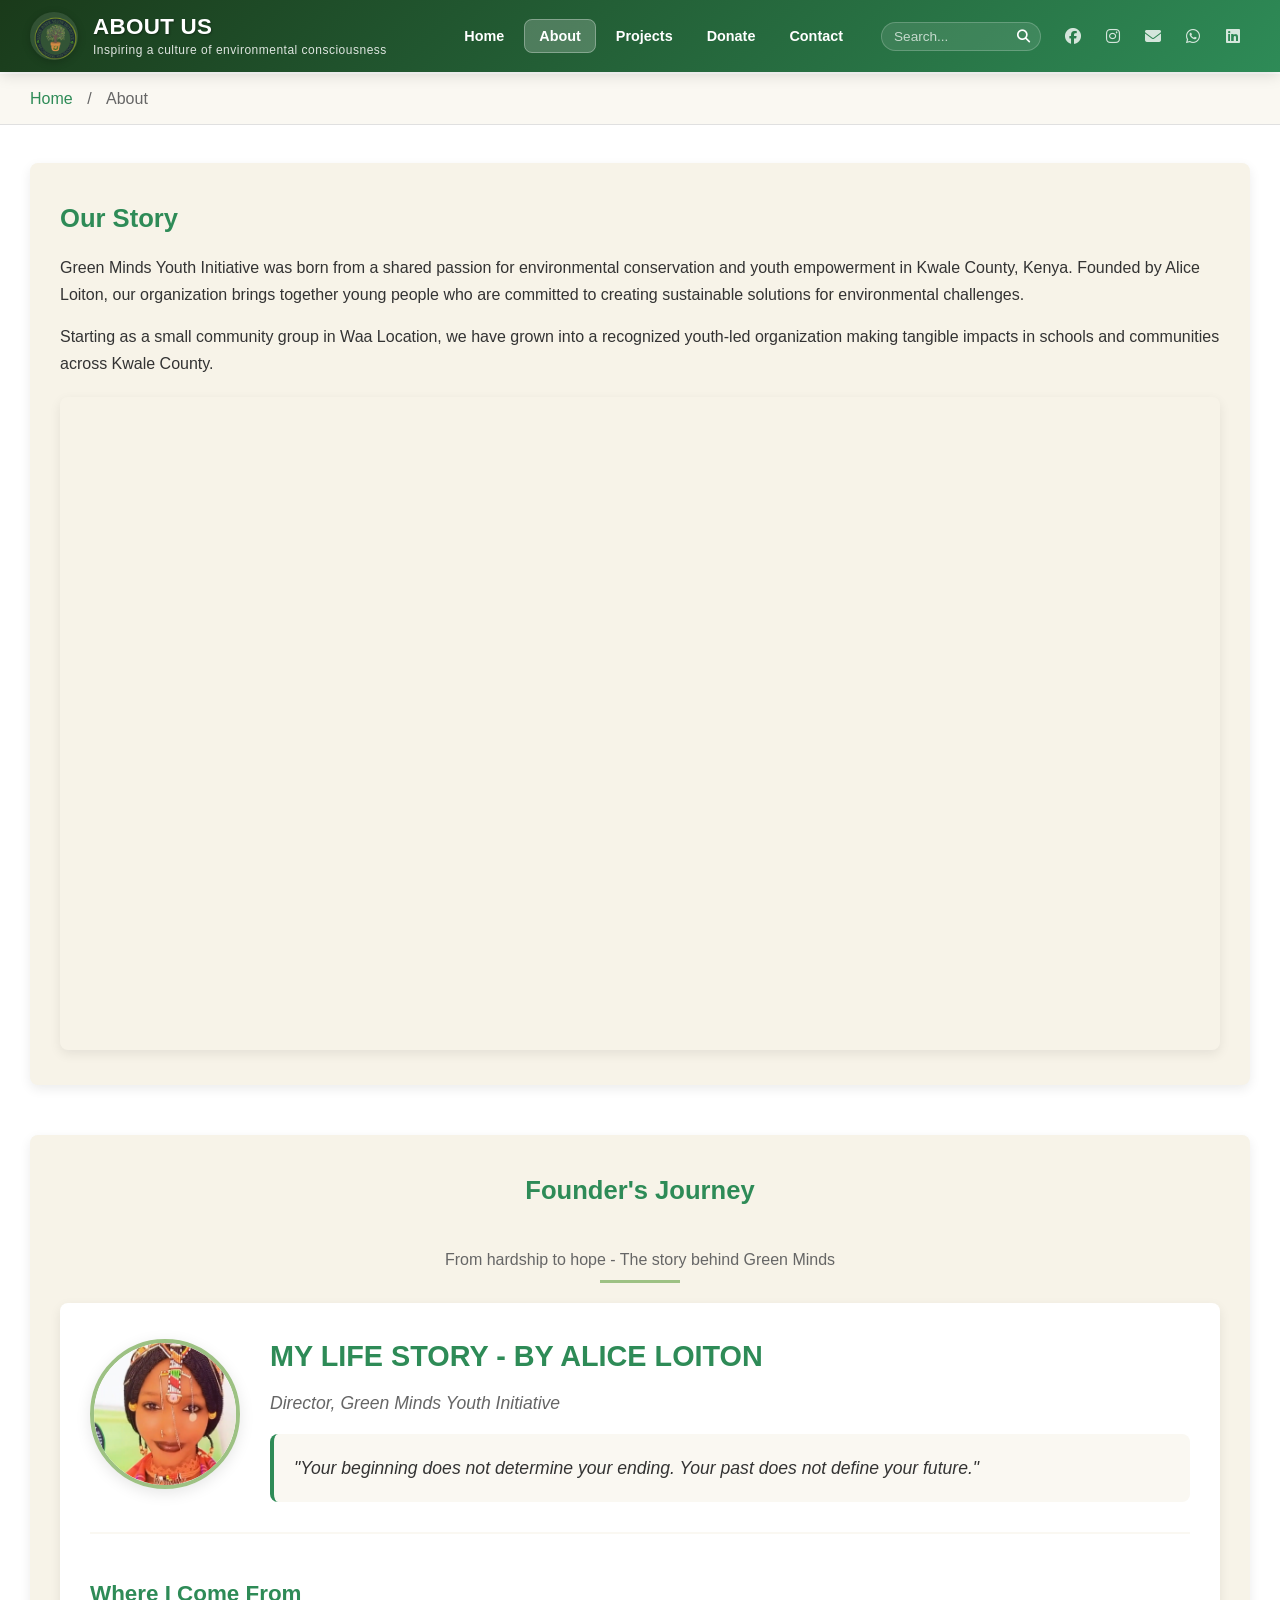
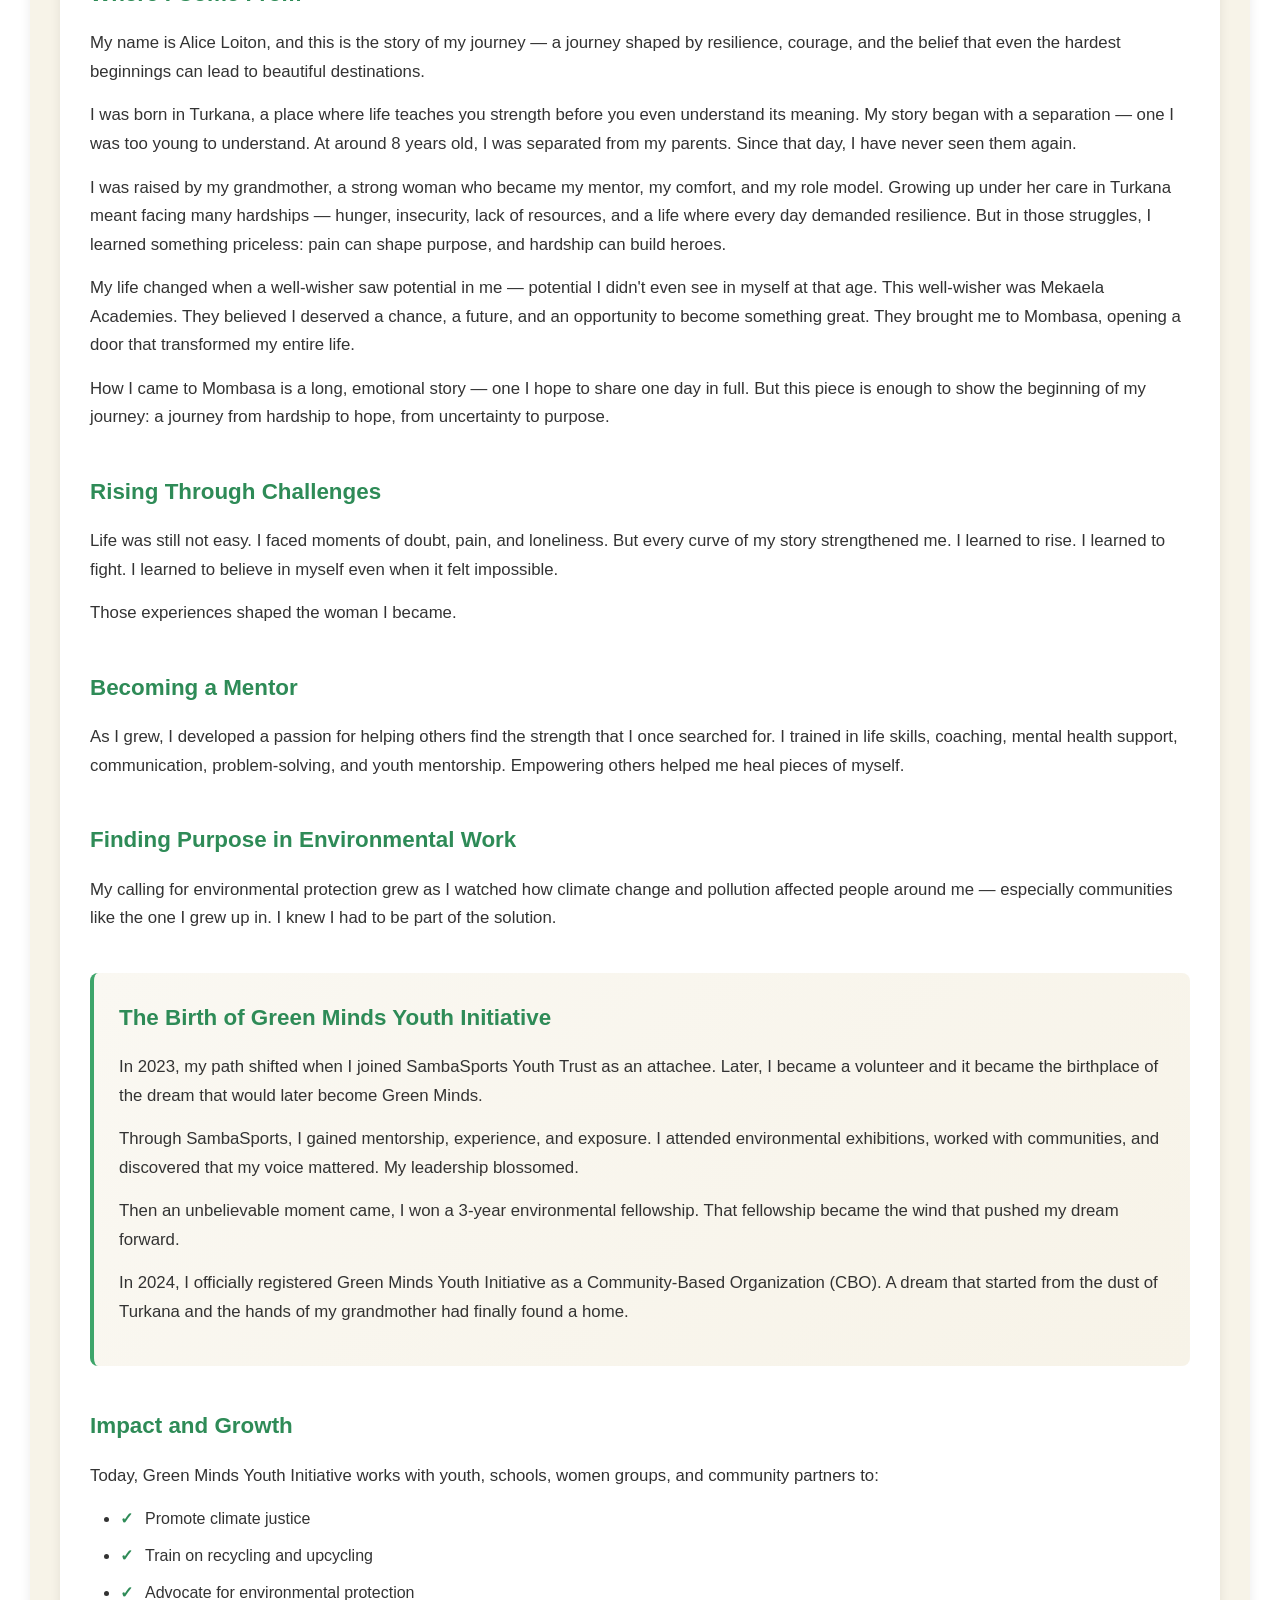
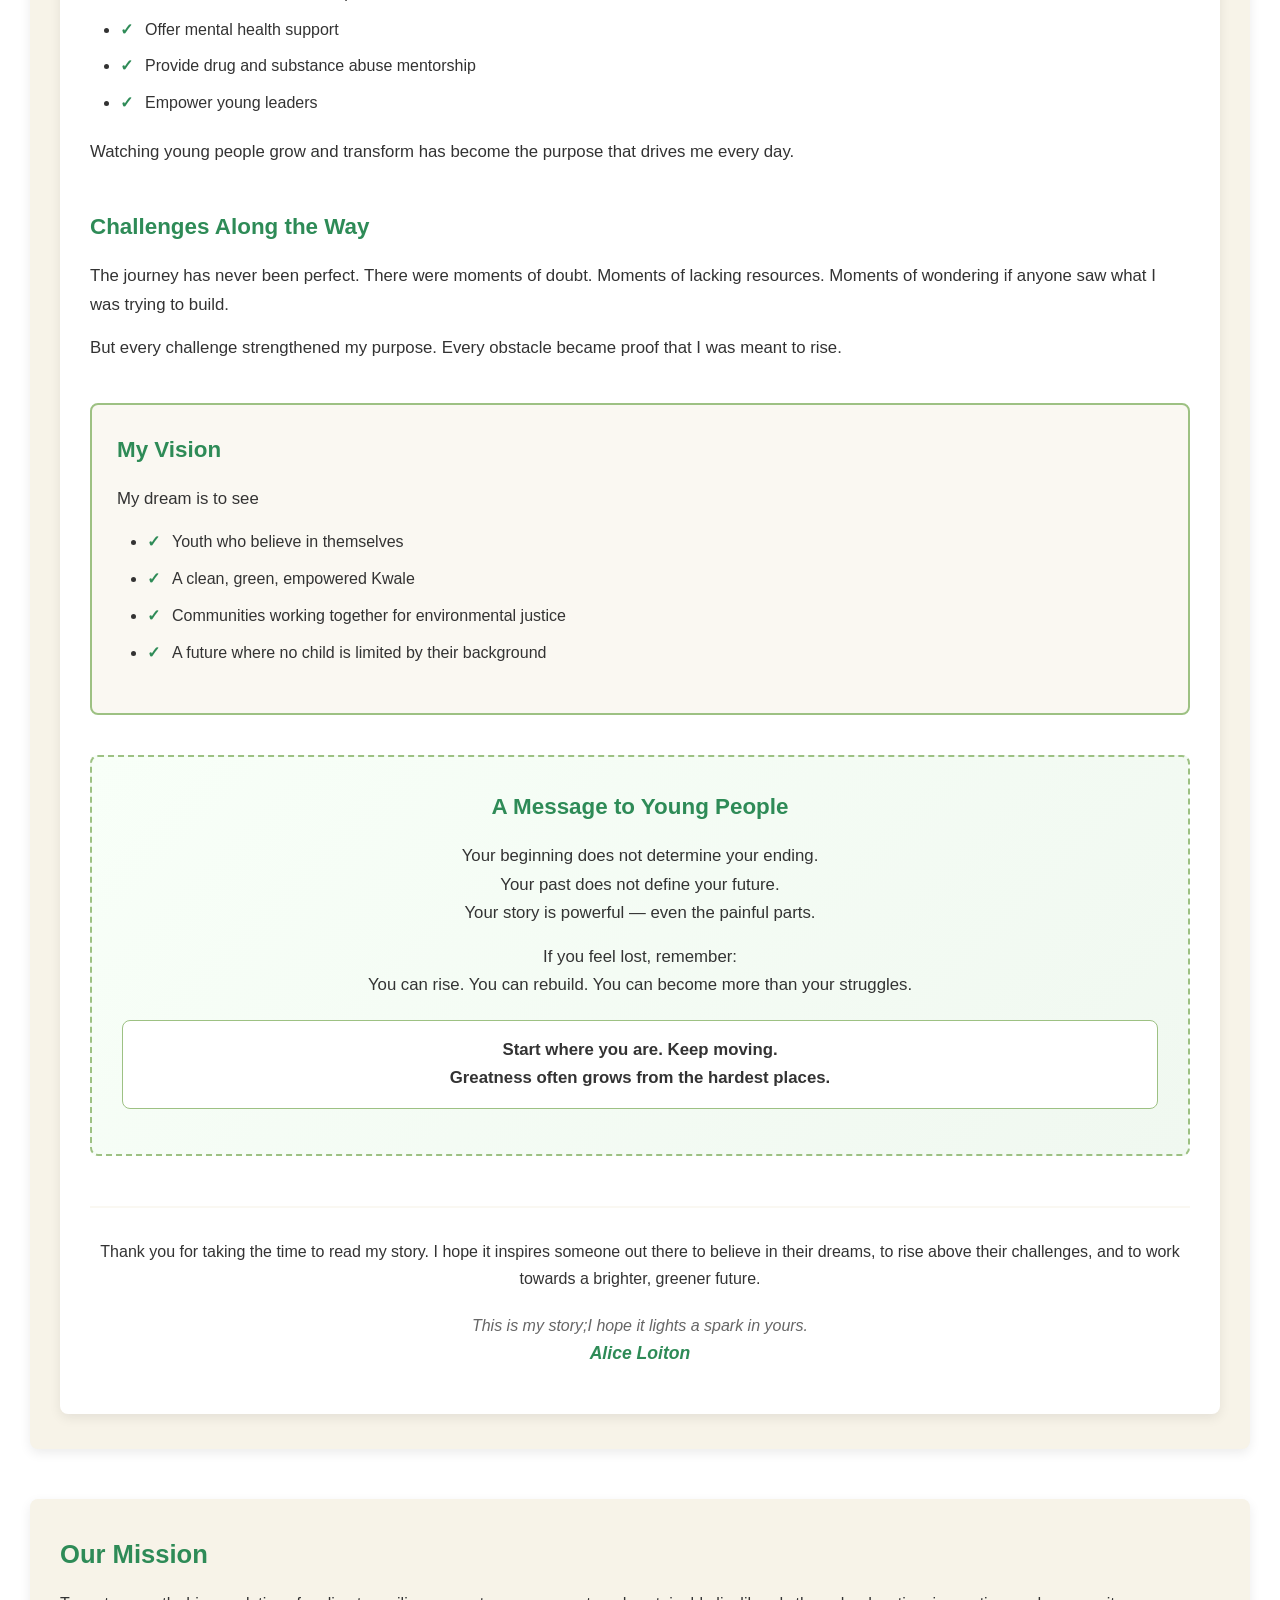
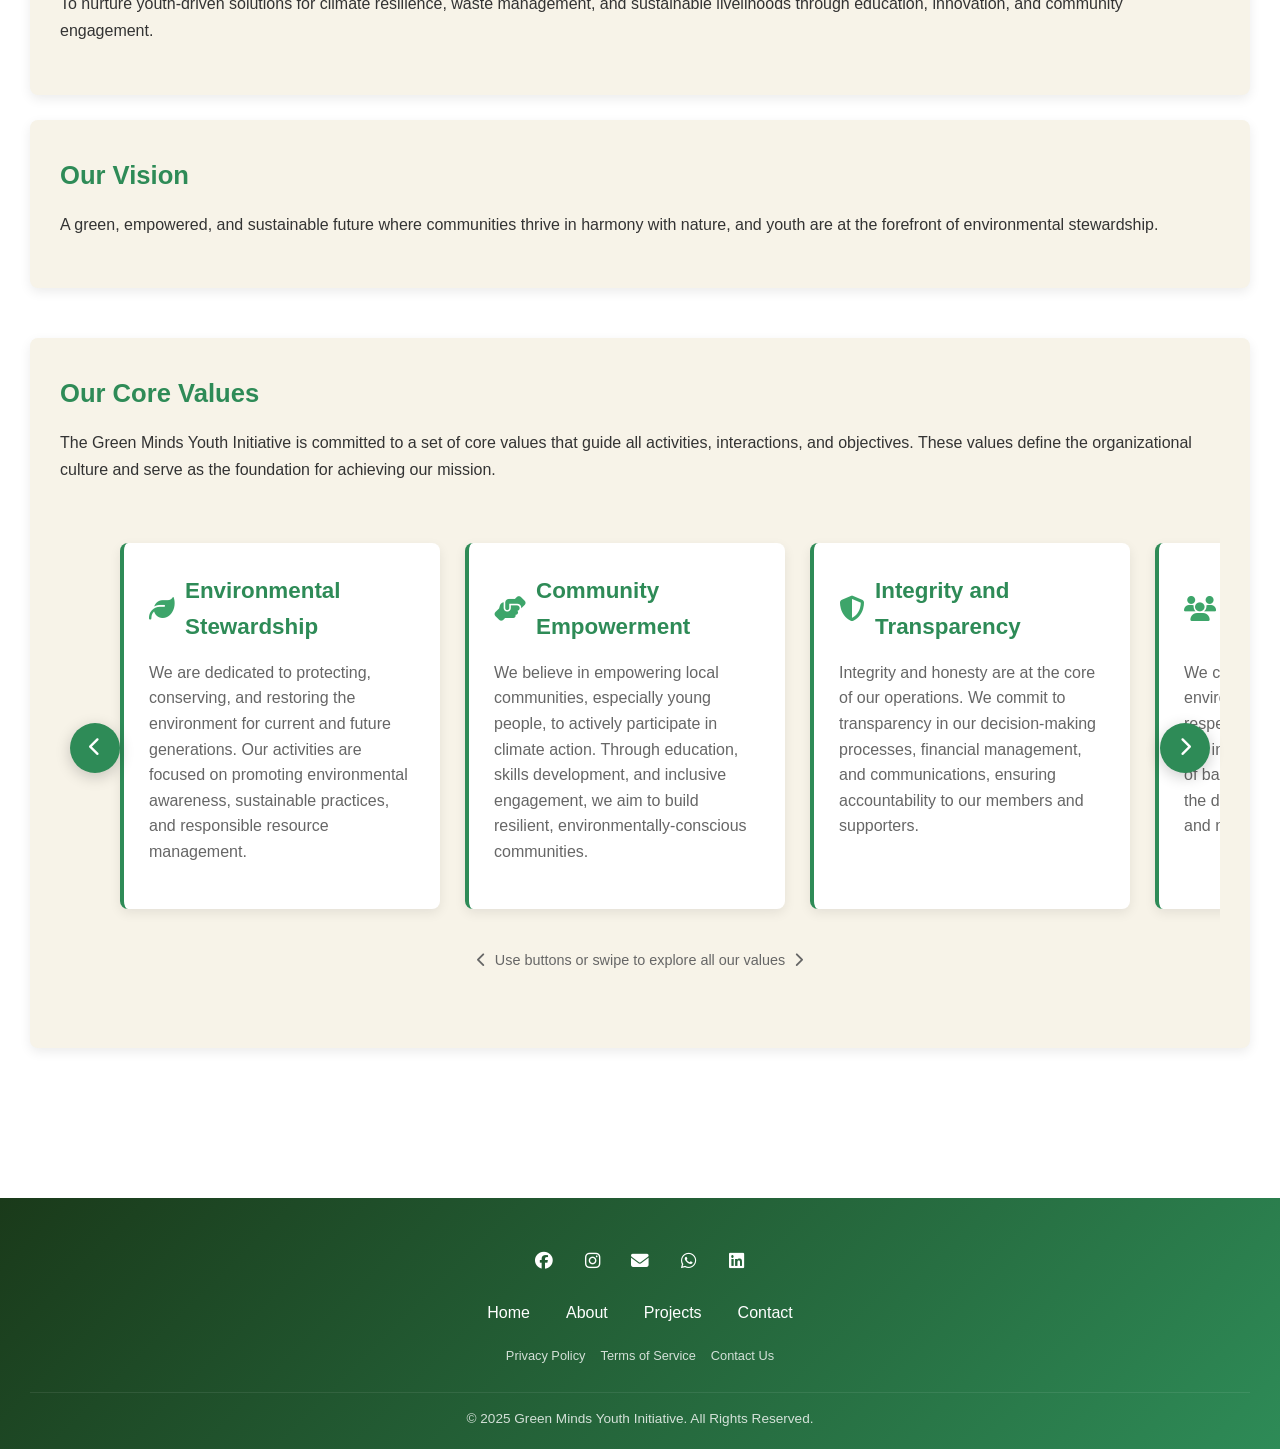
==== commit e751e2e3: "changes major updates" ====
--- a/pages/about.html
+++ b/pages/about.html
@@ -93,7 +93,7 @@
           <img src="../images/alice.jpg" alt="Alice Loiton - Founder of Green Minds Youth Initiative">
         </div>
         <div class="founder-intro">
-          <h3>🌿 MY LIFE STORY – BY ALICE LOITON</h3>
+          <h3> MY LIFE STORY - BY ALICE LOITON</h3>
           <p class="founder-role">Director, Green Minds Youth Initiative</p>
           <blockquote class="founder-quote">
             "Your beginning does not determine your ending. Your past does not define your future."
@@ -118,7 +118,7 @@
         </div>
 
         <div class="story-section">
-          <h4>Becoming a Mentor</h4>
+        <h4>Becoming a Mentor</h4>
           <p>As I grew, I developed a passion for helping others find the strength that I once searched for. I trained in life skills, coaching, mental health support, communication, problem-solving, and youth mentorship. Empowering others helped me heal pieces of myself.</p>
         </div>
 
@@ -129,9 +129,9 @@
 
         <div class="story-section highlight-section">
           <h4>The Birth of Green Minds Youth Initiative</h4>
-          <p>In 2023, my path shifted when I joined SambaSports Youth Trust as an attachee. Later, I became a volunteer — and it became the birthplace of the dream that would later become Green Minds.</p>
+          <p>In 2023, my path shifted when I joined SambaSports Youth Trust as an attachee. Later, I became a volunteer and it became the birthplace of the dream that would later become Green Minds.</p>
           <p>Through SambaSports, I gained mentorship, experience, and exposure. I attended environmental exhibitions, worked with communities, and discovered that my voice mattered. My leadership blossomed.</p>
-          <p>Then an unbelievable moment came — I won a 3-year environmental grant. That grant became the wind that pushed my dream forward.</p>
+          <p>Then an unbelievable moment came, I won a 3-year environmental fellowship. That fellowship became the wind that pushed my dream forward.</p>
           <p>In 2024, I officially registered Green Minds Youth Initiative as a Community-Based Organization (CBO). A dream that started from the dust of Turkana and the hands of my grandmother had finally found a home.</p>
         </div>
 
@@ -157,7 +157,7 @@
 
         <div class="story-section vision-section">
           <h4>My Vision</h4>
-          <p>My dream is to see:</p>
+          <p>My dream is to see</p>
           <ul class="vision-list">
             <li>Youth who believe in themselves</li>
             <li>A clean, green, empowered Kwale</li>
@@ -179,7 +179,7 @@
 
         <div class="story-closing">
           <p>Thank you for taking the time to read my story. I hope it inspires someone out there to believe in their dreams, to rise above their challenges, and to work towards a brighter, greener future.</p>
-          <p class="signature">This is my story — and I hope it lights a spark in yours.<br>
+          <p class="signature">This is my story;I hope it lights a spark in yours.<br>
           <strong>Alice Loiton</strong></p>
         </div>
       </div>
@@ -251,10 +251,9 @@
     </section>
   </main>
 
-  <!-- Footer -->
+ <!-- Footer -->
   <footer>
     <div class="footer-container">
-      <img src="../images/fazil-chinoy-logo.jpg" alt="Fazil Chinoy Fellowship" class="footer-logo">
       
       <div class="footer-middle">
         <div class="footer-social">
@@ -266,22 +265,22 @@
         </div>
         
         <div class="footer-links">
-          <a href="../index.html">Home</a>
-          <a href="about.html">About</a>
-          <a href="projects.html">Projects</a>
-          <a href="contact.html">Contact</a>
-        </div>
+          <a href="index.html">Home</a>
+          <a href="pages/about.html">About</a>
+          <a href="pages/projects.html">Projects</a>
+          <a href="pages/contact.html">Contact</a>
+        </div>
+
         <!-- Legal Links -->
         <div class="legal-links">
-          <a href="privacy.html">Privacy Policy</a>
-          <a href="terms.html">Terms of Service</a>
-          <a href="contact.html">Contact Us</a>
+          <a href="pages/privacy.html">Privacy Policy</a>
+          <a href="pages/terms.html">Terms of Service</a>
+          <a href="pages/contact.html">Contact Us</a>
         </div>
         
         <p class="copyright">&copy; 2025 Green Minds Youth Initiative. All Rights Reserved.</p>
       </div>
       
-      <img src="../images/sambasports-logo.jpg" alt="SambaSports Youth Trust" class="footer-logo">
     </div>
   </footer>
 
--- a/styles.css
+++ b/styles.css
@@ -1,4 +1,9 @@
-/* styles.css - Combined Header Version - COMPLETE */
+/* ============================================================
+   GREEN MINDS YOUTH INITIATIVE - COMPLETE UNIFIED STYLESHEET
+   Logo far left | Nav far right
+   Fully responsive (desktop, tablet, mobile)
+   ============================================================ */
+
 :root {
   --dark-green: #2E8B57;
   --medium-green: #3DA56A;
@@ -20,6 +25,10 @@
   box-sizing: border-box;
 }
 
+html {
+  scroll-behavior: smooth;
+}
+
 body {
   font-family: 'Segoe UI', Tahoma, Geneva, Verdana, sans-serif;
   line-height: 1.6;
@@ -28,11 +37,18 @@
   overflow-x: hidden;
 }
 
-/* Combined Header & Navigation */
+img {
+  max-width: 100%;
+  height: auto;
+}
+
+/* ============================================================
+   HEADER - LOGO FAR LEFT, NAV FAR RIGHT
+   ============================================================ */
 .combined-header {
   background: linear-gradient(135deg, #1a3a1a 0%, var(--dark-green) 100%);
   color: var(--white);
-  padding: 12px 20px;
+  padding: 12px 30px;
   position: sticky;
   top: 0;
   z-index: 1000;
@@ -41,14 +57,15 @@
 
 .header-nav-container {
   display: flex;
+  align-items: center;
   justify-content: space-between;
-  align-items: center;
-  max-width: 1200px;
+  max-width: 1400px;
   margin: 0 auto;
-  gap: 30px;
-}
-
-/* Logo and Title Section */
+  gap: 20px;
+  flex-wrap: wrap;
+}
+
+/* ----- Logo / Brand (FAR LEFT) ----- */
 .header-brand {
   display: flex;
   align-items: center;
@@ -57,58 +74,62 @@
 }
 
 .header-logo {
-  height: 45px;
+  height: 48px;
+  width: auto;
   border-radius: 50%;
   box-shadow: 0 2px 8px rgba(0, 0, 0, 0.2);
   transition: var(--transition);
+  background: rgba(255, 255, 255, 0.1);
 }
 
 .header-logo:hover {
-  transform: scale(1.05);
+  transform: scale(1.03);
 }
 
 .header-text {
   display: flex;
   flex-direction: column;
+  line-height: 1.2;
 }
 
 .header-title {
   font-size: 1.4rem;
+  font-weight: 700;
+  letter-spacing: 0.3px;
   margin: 0;
-  text-shadow: 1px 1px 2px rgba(0,0,0,0.3);
-  line-height: 1.2;
+  text-shadow: 1px 1px 2px rgba(0, 0, 0, 0.3);
 }
 
 .header-subtitle {
-  font-size: 0.8rem;
+  font-size: 0.75rem;
   margin: 2px 0 0;
-  opacity: 0.9;
-  line-height: 1.2;
-}
-
-/* Navigation Section - Right Side */
+  opacity: 0.85;
+  letter-spacing: 0.5px;
+}
+
+/* ----- Navigation + Utilities (FAR RIGHT) ----- */
 .header-nav-content {
   display: flex;
   align-items: center;
-  gap: 25px;
-  flex-grow: 1;
   justify-content: flex-end;
-}
-
-/* Navigation Menu */
+  gap: 24px;
+  margin-left: auto;
+  flex-wrap: wrap;
+}
+
 .nav-menu {
   display: flex;
   list-style: none;
   margin: 0;
   padding: 0;
-  gap: 8px;
+  gap: 6px;
 }
 
 .nav-menu a {
   color: var(--white);
   text-decoration: none;
   font-weight: 600;
-  padding: 8px 16px;
+  padding: 8px 14px;
   border-radius: var(--border-radius);
   transition: var(--transition);
   position: relative;
@@ -117,12 +138,12 @@
 }
 
 .nav-menu a:hover {
-  background-color: rgba(255,255,255,0.15);
+  background-color: rgba(255, 255, 255, 0.15);
 }
 
 .nav-menu a.active {
-  background-color: rgba(255,255,255,0.2);
-  border: 1px solid rgba(255,255,255,0.3);
+  background-color: rgba(255, 255, 255, 0.2);
+  border: 1px solid rgba(255, 255, 255, 0.3);
 }
 
 .nav-menu a::after {
@@ -141,11 +162,11 @@
   width: 70%;
 }
 
-/* Search and Social Icons */
+/* Search + Social */
 .header-utilities {
   display: flex;
   align-items: center;
-  gap: 15px;
+  gap: 16px;
 }
 
 .search-container {
@@ -156,24 +177,24 @@
 
 #searchInput {
   padding: 6px 12px;
-  border: 1px solid rgba(255,255,255,0.2);
-  border-radius: 20px;
+  border: 1px solid rgba(255, 255, 255, 0.2);
+  border-radius: 30px;
   width: 160px;
   transition: var(--transition);
   font-size: 0.85rem;
-  background: rgba(255,255,255,0.1);
-  color: var(--white);
+  background: rgba(255, 255, 255, 0.1);
+  color: var(--white);
+  outline: none;
 }
 
 #searchInput::placeholder {
-  color: rgba(255,255,255,0.7);
+  color: rgba(255, 255, 255, 0.7);
 }
 
 #searchInput:focus {
-  outline: none;
   border-color: var(--light-green);
   width: 200px;
-  background: rgba(255,255,255,0.15);
+  background: rgba(255, 255, 255, 0.18);
 }
 
 #searchButton {
@@ -183,7 +204,7 @@
   padding: 6px 10px;
   border-radius: 50%;
   cursor: pointer;
-  margin-left: -35px;
+  margin-left: -34px;
   transition: var(--transition);
 }
 
@@ -217,10 +238,6 @@
   background: var(--light-beige);
 }
 
-.search-result-item:last-child {
-  border-bottom: none;
-}
-
 .search-result-item h4 {
   margin: 0 0 5px 0;
   color: var(--dark-green);
@@ -235,59 +252,63 @@
 
 .social-icons {
   display: flex;
-  gap: 8px;
+  gap: 6px;
 }
 
 .social-icons a {
   color: var(--white);
   font-size: 1rem;
   transition: var(--transition);
-  width: 32px;
-  height: 32px;
+  width: 34px;
+  height: 34px;
   display: flex;
   align-items: center;
   justify-content: center;
   border-radius: 50%;
   opacity: 0.8;
+  text-decoration: none;
 }
 
 .social-icons a:hover {
-  background-color: rgba(255,255,255,0.15);
+  background-color: rgba(255, 255, 255, 0.15);
   transform: translateY(-2px);
   opacity: 1;
 }
 
-/* Mobile Menu Button (Hidden by default) */
 .mobile-menu-btn {
   display: none;
   background: none;
   border: none;
   color: var(--white);
-  font-size: 1.2rem;
+  font-size: 1.6rem;
   cursor: pointer;
-  padding: 5px;
-}
-
-/* Breadcrumb Navigation */
+  padding: 4px 8px;
+  margin-left: 10px;
+}
+
+/* ============================================================
+   BREADCRUMB
+   ============================================================ */
 .breadcrumb {
   background-color: var(--light-beige);
-  padding: 10px 0;
-  border-bottom: 1px solid var(--light-gray);
+  padding: 12px 0;
+  border-bottom: 1px solid #e0e0e0;
   position: sticky;
-  top: 69px;
+  top: 74px;
   z-index: 999;
 }
 
 .breadcrumb .nav-container {
-  max-width: 1200px;
+  max-width: 1400px;
   margin: 0 auto;
-  padding: 0 20px;
+  padding: 0 30px;
 }
 
 .breadcrumb a {
   color: var(--dark-green);
   text-decoration: none;
   transition: var(--transition);
+  font-weight: 500;
 }
 
 .breadcrumb a:hover {
@@ -303,13 +324,16 @@
 #currentPage {
   color: var(--medium-gray);
   text-transform: capitalize;
-}
-
-/* Main Content */
+  font-weight: 500;
+}
+
+/* ============================================================
+   MAIN CONTENT
+   ============================================================ */
 main {
-  max-width: 1200px;
+  max-width: 1400px;
   margin: 0 auto;
-  padding: 30px 20px;
+  padding: 40px 30px;
 }
 
 .section {
@@ -346,10 +370,12 @@
   color: var(--medium-gray);
 }
 
-/* Slideshow Styles */
+/* ============================================================
+   SLIDESHOW (Home page hero)
+   ============================================================ */
 .slideshow-container {
   position: relative;
-  max-width: 1200px;
+  max-width: 1400px;
   margin: 0 auto 50px auto;
   border-radius: var(--border-radius);
   overflow: hidden;
@@ -372,19 +398,19 @@
 }
 
 .slide:nth-child(1) {
-  background: 
+  background:
     linear-gradient(135deg, rgba(46, 139, 87, 0.85) 0%, rgba(61, 165, 106, 0.8) 100%),
     url('images/slide1.jpg') center/cover no-repeat;
 }
 
 .slide:nth-child(2) {
-  background: 
+  background:
     linear-gradient(135deg, rgba(46, 139, 87, 0.85) 0%, rgba(61, 165, 106, 0.8) 100%),
     url('images/slide2.jpg') center/cover no-repeat;
 }
 
 .slide:nth-child(3) {
-  background: 
+  background:
     linear-gradient(135deg, rgba(46, 139, 87, 0.85) 0%, rgba(61, 165, 106, 0.8) 100%),
     url('images/slide3.jpg') center/cover no-repeat;
 }
@@ -439,7 +465,6 @@
   transform: translateY(-2px);
 }
 
-/* Navigation arrows */
 .prev, .next {
   cursor: pointer;
   position: absolute;
@@ -461,20 +486,14 @@
   text-decoration: none;
 }
 
-.prev {
-  left: 15px;
-}
-
-.next {
-  right: 15px;
-}
+.prev { left: 15px; }
+.next { right: 15px; }
 
 .prev:hover, .next:hover {
   background-color: rgba(255, 255, 255, 0.5);
   transform: translateY(-50%) scale(1.1);
 }
 
-/* Dots indicators */
 .dots-container {
   position: absolute;
   bottom: 15px;
@@ -500,16 +519,75 @@
   transform: scale(1.2);
 }
 
-/* Fade animation */
 @keyframes fade {
   from { opacity: 0.4; }
   to { opacity: 1; }
 }
 
-/* Common Components */
+/* ============================================================
+   BUTTONS
+   ============================================================ */
+.btn {
+  display: inline-block;
+  background-color: var(--dark-green);
+  color: var(--white);
+  padding: 12px 25px;
+  border-radius: 50px;
+  text-decoration: none;
+  font-weight: 600;
+  transition: var(--transition);
+  border: none;
+  cursor: pointer;
+  font-size: 0.95rem;
+  box-shadow: 0 4px 10px rgba(46, 139, 87, 0.3);
+}
+
+.btn:hover {
+  background-color: var(--medium-green);
+  transform: translateY(-3px);
+  box-shadow: 0 6px 15px rgba(46, 139, 87, 0.4);
+}
+
+.btn-secondary {
+  background-color: transparent;
+  border: 2px solid var(--white);
+}
+
+.btn-secondary:hover {
+  background-color: var(--white);
+  color: var(--dark-green);
+}
+
+.btn-small {
+  padding: 8px 20px;
+  font-size: 0.9rem;
+}
+
+.btn-download {
+  background: linear-gradient(135deg, var(--dark-green) 0%, var(--medium-green) 100%);
+  color: var(--white);
+  padding: 12px 25px;
+  border-radius: 50px;
+  text-decoration: none;
+  font-weight: 600;
+  transition: var(--transition);
+  display: inline-flex;
+  align-items: center;
+  gap: 8px;
+  box-shadow: 0 4px 15px rgba(46, 139, 87, 0.3);
+}
+
+.btn-download:hover {
+  transform: translateY(-2px);
+  box-shadow: 0 6px 20px rgba(46, 139, 87, 0.4);
+}
+
+/* ============================================================
+   CONTENT SECTIONS
+   ============================================================ */
 .content-section {
   background-color: var(--beige);
-  padding: 30px 25px;
+  padding: 35px 30px;
   border-radius: var(--border-radius);
   box-shadow: var(--shadow);
   margin-bottom: 25px;
@@ -532,22 +610,236 @@
   line-height: 1.7;
 }
 
-/* Overview Section */
-.overview-section {
-  background-color: var(--light-gray);
-  padding: 40px 25px;
-  border-radius: var(--border-radius);
-  text-align: center;
+/* ============================================================
+   VIDEO CONTAINER
+   ============================================================ */
+.video-container {
+  position: relative;
+  width: 100%;
+  height: 0;
+  padding-bottom: 56.25%;
+  margin-top: 20px;
+  border-radius: var(--border-radius);
+  overflow: hidden;
   box-shadow: var(--shadow);
 }
 
-.overview-section p {
-  margin-bottom: 20px;
-  font-size: 1.1rem;
-  line-height: 1.8;
-}
-
-/* Enhanced Partners Section */
+.video-container iframe {
+  position: absolute;
+  top: 0;
+  left: 0;
+  width: 100%;
+  height: 100%;
+  border: none;
+}
+
+/* ============================================================
+   IMPACT SECTION
+   ============================================================ */
+.impact-section {
+  background-color: var(--beige);
+  padding: 50px 25px;
+  border-radius: var(--border-radius);
+  margin: 50px 0;
+}
+
+.impact-stats {
+  display: flex;
+  justify-content: space-between;
+  align-items: stretch;
+  gap: 15px;
+  flex-wrap: wrap;
+}
+
+.impact-item {
+  background: var(--white);
+  flex: 1 1 150px;
+  min-width: 130px;
+  max-width: 200px;
+  padding: 20px 15px;
+  border-radius: var(--border-radius);
+  box-shadow: 0 6px 18px rgba(34, 34, 34, 0.06);
+  text-align: center;
+  transition: var(--transition);
+  opacity: 0;
+  transform: translateY(18px);
+  animation: impactIn 0.7s forwards;
+}
+
+.impact-item:nth-child(1) { animation-delay: 0.15s; }
+.impact-item:nth-child(2) { animation-delay: 0.30s; }
+.impact-item:nth-child(3) { animation-delay: 0.45s; }
+.impact-item:nth-child(4) { animation-delay: 0.60s; }
+.impact-item:nth-child(5) { animation-delay: 0.75s; }
+
+.impact-item i {
+  font-size: 2.2rem;
+  color: var(--dark-green);
+  margin-bottom: 12px;
+  display: block;
+}
+
+.impact-item h3 {
+  margin: 6px 0 0;
+  color: var(--dark-green);
+  font-size: 1.6rem;
+  font-weight: 700;
+}
+
+.impact-item p {
+  margin: 6px 0 0;
+  color: var(--medium-gray);
+  font-size: 0.9rem;
+}
+
+.impact-item:hover {
+  transform: translateY(-8px);
+  box-shadow: 0 12px 26px rgba(34, 34, 34, 0.08);
+}
+
+@keyframes impactIn {
+  from { opacity: 0; transform: translateY(18px); }
+  to   { opacity: 1; transform: translateY(0); }
+}
+
+/* ============================================================
+   TEAM SLIDER
+   ============================================================ */
+.team-slider-container {
+  position: relative;
+  margin: 30px auto;
+  max-width: 100%;
+  overflow: hidden;
+}
+
+.team-slider {
+  display: flex;
+  transition: transform 0.5s ease;
+  gap: 25px;
+  padding: 0 20px;
+}
+
+.team-slide {
+  flex: 0 0 280px;
+  background: var(--beige);
+  border-radius: var(--border-radius);
+  overflow: hidden;
+  box-shadow: var(--shadow);
+  transition: var(--transition);
+  text-align: center;
+  padding: 15px 12px;
+  display: flex;
+  flex-direction: column;
+  align-items: center;
+}
+
+.team-slide:hover {
+  transform: translateY(-8px);
+  box-shadow: 0 12px 20px rgba(0, 0, 0, 0.15);
+}
+
+.member-image {
+  height: 180px;
+  width: 180px;
+  overflow: hidden;
+  border-radius: 50%;
+  margin: 0 auto 15px;
+  border: 4px solid var(--light-green);
+  transition: var(--transition);
+}
+
+.member-image img {
+  width: 100%;
+  height: 100%;
+  object-fit: cover;
+  transition: var(--transition);
+}
+
+.team-slide:hover .member-image {
+  transform: scale(1.05);
+  box-shadow: 0 8px 20px rgba(0, 0, 0, 0.15);
+}
+
+.team-slide:hover .member-image img {
+  transform: scale(1.1);
+}
+
+.member-info {
+  padding: 0 8px 8px;
+  width: 100%;
+}
+
+.member-info h3 {
+  color: var(--dark-green);
+  margin-bottom: 5px;
+  font-size: 1.2rem;
+}
+
+.member-info p {
+  color: var(--medium-gray);
+  font-style: italic;
+}
+
+.team-slider-btn {
+  position: absolute;
+  top: 50%;
+  transform: translateY(-50%);
+  width: 40px;
+  height: 40px;
+  background: var(--dark-green);
+  color: var(--white);
+  border: none;
+  border-radius: 50%;
+  font-size: 1rem;
+  cursor: pointer;
+  transition: var(--transition);
+  z-index: 10;
+  box-shadow: 0 4px 15px rgba(0, 0, 0, 0.2);
+  display: flex;
+  align-items: center;
+  justify-content: center;
+}
+
+.team-slider-btn:hover {
+  background: var(--medium-green);
+  transform: translateY(-50%) scale(1.1);
+  box-shadow: 0 6px 20px rgba(0, 0, 0, 0.3);
+}
+
+.team-slider-btn.prev { left: 10px; }
+.team-slider-btn.next { right: 10px; }
+
+.team-slider-btn:disabled {
+  background: var(--medium-gray);
+  cursor: not-allowed;
+  opacity: 0.5;
+  transform: translateY(-50%) scale(1);
+}
+
+.team-slider-dots {
+  display: flex;
+  justify-content: center;
+  gap: 8px;
+  margin-top: 20px;
+}
+
+.team-slider-dot {
+  width: 10px;
+  height: 10px;
+  border-radius: 50%;
+  background-color: rgba(46, 139, 87, 0.3);
+  cursor: pointer;
+  transition: var(--transition);
+}
+
+.team-slider-dot.active {
+  background-color: var(--dark-green);
+  transform: scale(1.2);
+}
+
+/* ============================================================
+   PARTNERS SLIDER
+   ============================================================ */
 .partners-section {
   background-color: var(--light-beige);
   padding: 40px 25px;
@@ -587,7 +879,7 @@
 
 .partner-card:hover {
   transform: translateY(-5px);
-  box-shadow: 0 8px 16px rgba(0,0,0,0.1);
+  box-shadow: 0 8px 16px rgba(0, 0, 0, 0.1);
 }
 
 .partner-card img {
@@ -624,13 +916,8 @@
   box-shadow: 0 6px 20px rgba(0, 0, 0, 0.3);
 }
 
-.partner-slider-btn.prev {
-  left: 10px;
-}
-
-.partner-slider-btn.next {
-  right: 10px;
-}
+.partner-slider-btn.prev { left: 10px; }
+.partner-slider-btn.next { right: 10px; }
 
 .partner-slider-btn:disabled {
   background: var(--medium-gray);
@@ -660,145 +947,184 @@
   transform: scale(1.2);
 }
 
-/* Team Slider Styles */
-.team-slider-container {
-  position: relative;
-  margin: 30px auto;
-  max-width: 100%;
-  overflow: hidden;
-}
-
-.team-slider {
-  display: flex;
-  transition: transform 0.5s ease;
-  gap: 25px;
-  padding: 0 20px;
-}
-
-.team-slide {
-  flex: 0 0 280px;
-  background: var(--beige);
-  border-radius: var(--border-radius);
-  overflow: hidden;
+/* ============================================================
+   DONATE SECTION
+   ============================================================ */
+.donate-section {
+  background: linear-gradient(135deg, var(--dark-green) 0%, var(--medium-green) 100%);
+  color: var(--white);
+  padding: 40px 25px;
+  border-radius: var(--border-radius);
+  text-align: center;
+}
+
+.donate-section h2 {
+  color: var(--white);
+  margin-bottom: 15px;
+}
+
+.donate-section p {
+  margin-bottom: 20px;
+  max-width: 700px;
+  margin-left: auto;
+  margin-right: auto;
+}
+
+/* ============================================================
+   FOUNDER'S STORY (About page)
+   ============================================================ */
+.founder-story {
+  background: var(--white);
+  border-radius: var(--border-radius);
+  padding: 30px;
   box-shadow: var(--shadow);
-  transition: var(--transition);
-  text-align: center;
-  padding: 15px 12px;
-  display: flex;
-  flex-direction: column;
+}
+
+.founder-header {
+  display: flex;
   align-items: center;
-}
-
-.team-slide:hover {
-  transform: translateY(-8px);
-  box-shadow: 0 12px 20px rgba(0, 0, 0, 0.15);
-}
-
-.member-image {
-  height: 180px;
-  width: 180px;
-  overflow: hidden;
+  gap: 30px;
+  margin-bottom: 40px;
+  padding-bottom: 30px;
+  border-bottom: 2px solid var(--light-beige);
+}
+
+.founder-image {
+  flex-shrink: 0;
+}
+
+.founder-image img {
+  width: 150px;
+  height: 150px;
   border-radius: 50%;
-  margin: 0 auto 15px;
+  object-fit: cover;
   border: 4px solid var(--light-green);
-  transition: var(--transition);
-}
-
-.member-image img {
-  width: 100%;
-  height: 100%;
-  object-fit: cover;
-  transition: var(--transition);
-}
-
-.team-slide:hover .member-image {
-  transform: scale(1.05);
-  box-shadow: 0 8px 20px rgba(0, 0, 0, 0.15);
-}
-
-.team-slide:hover .member-image img {
-  transform: scale(1.1);
-}
-
-.member-info {
-  padding: 0 8px 8px;
-  width: 100%;
-}
-
-.member-info h3 {
-  color: var(--dark-green);
-  margin-bottom: 5px;
-  font-size: 1.2rem;
-}
-
-.member-info p {
+  box-shadow: 0 4px 15px rgba(0, 0, 0, 0.1);
+}
+
+.founder-intro {
+  flex: 1;
+}
+
+.founder-intro h3 {
+  color: var(--dark-green);
+  margin-bottom: 10px;
+  font-size: 1.8rem;
+}
+
+.founder-role {
   color: var(--medium-gray);
   font-style: italic;
-}
-
-.team-slider-btn {
+  margin-bottom: 15px;
+  font-size: 1.1rem;
+}
+
+.founder-quote {
+  background: var(--light-beige);
+  padding: 20px;
+  border-left: 4px solid var(--dark-green);
+  border-radius: var(--border-radius);
+  font-style: italic;
+  margin: 0;
+  color: var(--dark-gray);
+  font-size: 1.1rem;
+}
+
+.story-content {
+  line-height: 1.8;
+}
+
+.story-section {
+  margin-bottom: 40px;
+}
+
+.story-section h4 {
+  color: var(--dark-green);
+  margin-bottom: 15px;
+  font-size: 1.4rem;
+}
+
+.story-section p {
+  margin-bottom: 15px;
+  color: var(--dark-gray);
+  font-size: 1.05rem;
+}
+
+.highlight-section {
+  background: linear-gradient(135deg, var(--light-beige) 0%, var(--beige) 100%);
+  padding: 25px;
+  border-radius: var(--border-radius);
+  border-left: 4px solid var(--medium-green);
+}
+
+.impact-list,
+.vision-list {
+  margin: 15px 0 20px 30px;
+}
+
+.impact-list li,
+.vision-list li {
+  margin-bottom: 8px;
+  position: relative;
+  padding-left: 25px;
+}
+
+.impact-list li::before,
+.vision-list li::before {
+  content: "✓";
+  color: var(--dark-green);
+  font-weight: bold;
   position: absolute;
-  top: 50%;
-  transform: translateY(-50%);
-  width: 40px;
-  height: 40px;
-  background: var(--dark-green);
-  color: var(--white);
-  border: none;
-  border-radius: 50%;
-  font-size: 1rem;
-  cursor: pointer;
-  transition: var(--transition);
-  z-index: 10;
-  box-shadow: 0 4px 15px rgba(0, 0, 0, 0.2);
-  display: flex;
-  align-items: center;
-  justify-content: center;
-}
-
-.team-slider-btn:hover {
-  background: var(--medium-green);
-  transform: translateY(-50%) scale(1.1);
-  box-shadow: 0 6px 20px rgba(0, 0, 0, 0.3);
-}
-
-.team-slider-btn.prev {
-  left: 10px;
-}
-
-.team-slider-btn.next {
-  right: 10px;
-}
-
-.team-slider-btn:disabled {
-  background: var(--medium-gray);
-  cursor: not-allowed;
-  opacity: 0.5;
-  transform: translateY(-50%) scale(1);
-}
-
-.team-slider-dots {
-  display: flex;
-  justify-content: center;
-  gap: 8px;
+  left: 0;
+}
+
+.vision-section {
+  background: var(--light-beige);
+  padding: 25px;
+  border-radius: var(--border-radius);
+  border: 2px solid var(--light-green);
+}
+
+.inspiration-section {
+  text-align: center;
+  background: linear-gradient(135deg, #f8fff8 0%, #f0f8f0 100%);
+  padding: 30px;
+  border-radius: var(--border-radius);
+  border: 2px dashed var(--light-green);
+}
+
+.call-to-action {
+  font-size: 1.1rem;
+  font-weight: 600;
+  color: var(--dark-green);
   margin-top: 20px;
-}
-
-.team-slider-dot {
-  width: 10px;
-  height: 10px;
-  border-radius: 50%;
-  background-color: rgba(46, 139, 87, 0.3);
-  cursor: pointer;
-  transition: var(--transition);
-}
-
-.team-slider-dot.active {
-  background-color: var(--dark-green);
-  transform: scale(1.2);
-}
-
-/* Horizontal Scrolling Values Section */
+  padding: 15px;
+  background: var(--white);
+  border-radius: var(--border-radius);
+  border: 1px solid var(--light-green);
+}
+
+.story-closing {
+  text-align: center;
+  margin-top: 50px;
+  padding-top: 30px;
+  border-top: 2px solid var(--light-beige);
+}
+
+.signature {
+  font-style: italic;
+  color: var(--medium-gray);
+  margin-top: 20px;
+}
+
+.signature strong {
+  color: var(--dark-green);
+  font-size: 1.1rem;
+}
+
+/* ============================================================
+   VALUES SCROLL (About page)
+   ============================================================ */
 .values-scroll-container {
   position: relative;
   margin: 40px 0;
@@ -853,7 +1179,6 @@
   line-height: 1.6;
 }
 
-/* Floating Scroll Buttons */
 .scroll-btn {
   position: absolute;
   top: 50%;
@@ -880,13 +1205,8 @@
   box-shadow: 0 6px 20px rgba(0, 0, 0, 0.3);
 }
 
-.scroll-btn.left {
-  left: 10px;
-}
-
-.scroll-btn.right {
-  right: 10px;
-}
+.scroll-btn.left { left: 10px; }
+.scroll-btn.right { right: 10px; }
 
 .scroll-btn:disabled {
   background: var(--medium-gray);
@@ -908,39 +1228,118 @@
 }
 
 @keyframes bounce {
-  0%, 20%, 50%, 80%, 100% {
-    transform: translateX(0);
-  }
-  40% {
-    transform: translateX(-5px);
-  }
-  60% {
-    transform: translateX(-3px);
-  }
-}
-
-/* Video Container */
-.video-container {
-  position: relative;
+  0%, 20%, 50%, 80%, 100% { transform: translateX(0); }
+  40% { transform: translateX(-5px); }
+  60% { transform: translateX(-3px); }
+}
+
+/* ============================================================
+   CONTACT LAYOUT
+   ============================================================ */
+.contact-layout {
+  display: grid;
+  grid-template-columns: 1fr 1fr;
+  gap: 40px;
+  margin-bottom: 60px;
+}
+
+.contact-form {
+  background-color: var(--light-gray);
+  padding: 40px 30px;
+  border-radius: var(--border-radius);
+  box-shadow: var(--shadow);
+}
+
+.contact-form h2 {
+  color: var(--dark-green);
+  margin-bottom: 25px;
+  font-size: 1.8rem;
+}
+
+.form-group {
+  margin-bottom: 20px;
+}
+
+.form-group label {
+  display: block;
+  margin-bottom: 8px;
+  font-weight: 600;
+  color: var(--dark-gray);
+}
+
+.form-group input,
+.form-group textarea,
+.form-group select {
   width: 100%;
-  height: 0;
-  padding-bottom: 56.25%;
-  margin-top: 20px;
-  border-radius: var(--border-radius);
-  overflow: hidden;
+  padding: 12px 15px;
+  border: 1px solid #ddd;
+  border-radius: var(--border-radius);
+  font-size: 1rem;
+  transition: var(--transition);
+  font-family: inherit;
+}
+
+.form-group input:focus,
+.form-group textarea:focus,
+.form-group select:focus {
+  outline: none;
+  border-color: var(--dark-green);
+  box-shadow: 0 0 0 2px rgba(46, 139, 87, 0.1);
+}
+
+.form-group textarea {
+  min-height: 150px;
+  resize: vertical;
+}
+
+.contact-info {
+  background-color: var(--light-beige);
+  padding: 40px 30px;
+  border-radius: var(--border-radius);
   box-shadow: var(--shadow);
 }
 
-.video-container iframe {
-  position: absolute;
-  top: 0;
-  left: 0;
-  width: 100%;
-  height: 100%;
-  border: none;
-}
-
-/* Projects Grid */
+.contact-info h2 {
+  color: var(--dark-green);
+  margin-bottom: 25px;
+  font-size: 1.8rem;
+}
+
+.contact-details {
+  list-style: none;
+  padding: 0;
+  margin: 0;
+}
+
+.contact-details li {
+  margin-bottom: 20px;
+  display: flex;
+  align-items: flex-start;
+}
+
+.contact-details i {
+  margin-right: 15px;
+  color: var(--dark-green);
+  font-size: 1.2rem;
+  width: 20px;
+  text-align: center;
+  margin-top: 3px;
+}
+
+.contact-details a {
+  color: var(--dark-green);
+  text-decoration: none;
+  transition: var(--transition);
+}
+
+.contact-details a:hover {
+  color: var(--medium-green);
+  text-decoration: underline;
+}
+
+/* ============================================================
+   PROJECTS GRID
+   ============================================================ */
 .projects-grid {
   display: grid;
   grid-template-columns: repeat(auto-fill, minmax(350px, 1fr));
@@ -1031,260 +1430,756 @@
   color: var(--dark-green);
 }
 
-/* Contact Layout */
-.contact-layout {
+/* ============================================================
+   PROJECT PAGES (internal styles unified)
+   ============================================================ */
+.project-hero {
+  background: linear-gradient(135deg, rgba(46, 139, 87, 0.9) 0%, rgba(61, 165, 106, 0.8) 100%), url('images/project-hero.jpg') center/cover no-repeat;
+  color: var(--white);
+  padding: 80px 20px;
+  text-align: center;
+  margin-bottom: 40px;
+}
+
+.project-hero .section-title h1 {
+  color: var(--white);
+  font-size: 2.5rem;
+  margin-bottom: 15px;
+  text-shadow: 2px 2px 4px rgba(0, 0, 0, 0.5);
+}
+
+.project-hero .section-title p {
+  color: var(--light-beige);
+  font-size: 1.1rem;
+  text-shadow: 1px 1px 2px rgba(0, 0, 0, 0.5);
+}
+
+/* Stat cards (farming, programs, coastal) */
+.farming-stats,
+.program-stats,
+.coastal-stats {
   display: grid;
-  grid-template-columns: 1fr 1fr;
-  gap: 40px;
-  margin-bottom: 60px;
-}
-
-/* Contact Form */
-.contact-form {
+  grid-template-columns: repeat(auto-fit, minmax(200px, 1fr));
+  gap: 20px;
+  margin: 40px 0;
+}
+
+.farming-stat-card,
+.program-stat-card,
+.coastal-stat-card {
+  background: var(--white);
+  padding: 25px;
+  border-radius: var(--border-radius);
+  text-align: center;
+  box-shadow: var(--shadow);
+  border-top: 4px solid var(--dark-green);
+}
+
+.farming-stat-card i,
+.program-stat-card i,
+.coastal-stat-card i {
+  font-size: 2.5rem;
+  color: var(--dark-green);
+  margin-bottom: 15px;
+}
+
+.farming-stat-card h3,
+.program-stat-card h3,
+.coastal-stat-card h3 {
+  font-size: 2rem;
+  color: var(--dark-green);
+  margin-bottom: 10px;
+}
+
+/* Technique / Feature cards */
+.techniques-grid,
+.school-features,
+.conservation-activities,
+.program-features {
+  display: grid;
+  grid-template-columns: repeat(auto-fit, minmax(300px, 1fr));
+  gap: 25px;
+  margin: 40px 0;
+}
+
+.technique-card,
+.feature-card,
+.activity-card {
+  background: var(--light-beige);
+  padding: 25px;
+  border-radius: var(--border-radius);
+  text-align: center;
+  transition: var(--transition);
+}
+
+.technique-card:hover,
+.feature-card:hover,
+.activity-card:hover {
+  transform: translateY(-5px);
+}
+
+.technique-card i,
+.feature-card i,
+.activity-card i {
+  font-size: 2.5rem;
+  color: var(--dark-green);
+  margin-bottom: 15px;
+}
+
+/* Farmer success / Success story */
+.farmer-success,
+.success-story,
+.beach-success {
+  background: var(--light-beige);
+  padding: 40px;
+  border-radius: var(--border-radius);
+  margin: 40px 0;
+  border-left: 4px solid var(--medium-green);
+}
+
+.farmer-profile {
+  display: flex;
+  align-items: center;
+  gap: 20px;
+  margin-top: 20px;
+  flex-wrap: wrap;
+}
+
+.farmer-profile img {
+  width: 80px;
+  height: 80px;
+  border-radius: 50%;
+  object-fit: cover;
+}
+
+/* Impact metrics */
+.impact-metrics,
+.impact-highlights,
+.impact-showcase,
+.success-metrics {
+  background: var(--beige);
+  padding: 40px;
+  border-radius: var(--border-radius);
+  margin: 40px 0;
+}
+
+.metrics-grid,
+.highlight-grid,
+.impact-items,
+.metric-grid {
+  display: grid;
+  grid-template-columns: repeat(auto-fit, minmax(200px, 1fr));
+  gap: 20px;
+  text-align: center;
+}
+
+.metric-item h4,
+.highlight-item h4,
+.impact-item h4 {
+  color: var(--dark-green);
+  font-size: 1.8rem;
+  margin-bottom: 5px;
+}
+
+.highlight-item i,
+.impact-item i {
+  font-size: 2rem;
+  color: var(--dark-green);
+  margin-bottom: 15px;
+}
+
+/* Testimonials */
+.testimonial-carousel,
+.testimonial-section {
+  position: relative;
+  margin: 40px 0;
+}
+
+.testimonial-slide {
+  background: var(--white);
+  padding: 40px;
+  border-radius: var(--border-radius);
+  box-shadow: var(--shadow);
+  text-align: center;
+  display: none;
+}
+
+.testimonial-slide.active {
+  display: block;
+  animation: fadeIn 0.5s ease;
+}
+
+@keyframes fadeIn {
+  from { opacity: 0; }
+  to { opacity: 1; }
+}
+
+.testimonial-nav {
+  display: flex;
+  justify-content: center;
+  gap: 10px;
+  margin-top: 20px;
+}
+
+.testimonial-dot {
+  width: 12px;
+  height: 12px;
+  border-radius: 50%;
+  background: var(--light-gray);
+  cursor: pointer;
+  transition: var(--transition);
+}
+
+.testimonial-dot.active {
+  background: var(--dark-green);
+}
+
+.testimonial-grid {
+  display: grid;
+  grid-template-columns: repeat(auto-fit, minmax(300px, 1fr));
+  gap: 30px;
+  margin: 40px 0;
+}
+
+.testimonial-card {
+  background: var(--white);
+  padding: 30px;
+  border-radius: var(--border-radius);
+  box-shadow: var(--shadow);
+  position: relative;
+  margin-bottom: 20px;
+}
+
+.testimonial-card::before {
+  content: '"';
+  font-size: 4rem;
+  color: var(--light-green);
+  position: absolute;
+  top: 10px;
+  left: 20px;
+  opacity: 0.3;
+}
+
+.testimonial-content {
+  font-style: italic;
+  margin-bottom: 20px;
+  line-height: 1.6;
+}
+
+.testimonial-author {
+  display: flex;
+  align-items: center;
+  gap: 15px;
+}
+
+.testimonial-author img {
+  width: 50px;
+  height: 50px;
+  border-radius: 50%;
+  object-fit: cover;
+}
+
+.author-info h4 {
+  margin: 0;
+  color: var(--dark-green);
+}
+
+.author-info p {
+  margin: 5px 0 0;
+  color: var(--medium-gray);
+  font-size: 0.9rem;
+}
+
+/* Galleries */
+.kitchen-garden-gallery {
+  margin: 50px 0;
+  padding: 40px 20px;
+  background: var(--light-beige);
+  border-radius: var(--border-radius);
+}
+
+.kitchen-garden-gallery h2 {
+  color: var(--dark-green);
+  margin-bottom: 30px;
+  font-size: 2rem;
+  text-align: center;
+}
+
+.gallery-grid,
+.school-gallery,
+.coastal-gallery,
+.snail-gallery {
+  display: grid;
+  grid-template-columns: repeat(auto-fit, minmax(250px, 1fr));
+  gap: 25px;
+  margin-top: 30px;
+}
+
+.gallery-item {
+  position: relative;
+  border-radius: var(--border-radius);
+  overflow: hidden;
+  box-shadow: var(--shadow);
+  transition: var(--transition);
+  background: var(--white);
+}
+
+.gallery-item:hover {
+  transform: translateY(-8px);
+  box-shadow: 0 12px 25px rgba(0, 0, 0, 0.15);
+}
+
+.gallery-item img {
+  width: 100%;
+  height: 250px;
+  object-fit: cover;
+  transition: var(--transition);
+}
+
+.gallery-item:hover img {
+  transform: scale(1.05);
+}
+
+.gallery-caption {
+  padding: 15px;
+  text-align: center;
+  background: var(--white);
+  font-weight: 600;
+  color: var(--dark-green);
+  border-top: 2px solid var(--light-green);
+}
+
+/* Species showcase */
+.species-showcase {
+  display: grid;
+  grid-template-columns: repeat(auto-fit, minmax(200px, 1fr));
+  gap: 20px;
+  margin: 40px 0;
+}
+
+.species-item {
+  text-align: center;
+  padding: 20px;
+  background: var(--white);
+  border-radius: var(--border-radius);
+  box-shadow: var(--shadow);
+}
+
+.species-item img {
+  width: 100px;
+  height: 100px;
+  object-fit: cover;
+  border-radius: 50%;
+  margin-bottom: 15px;
+}
+
+/* ============================================================
+   DONATE PAGE (internal styles unified)
+   ============================================================ */
+.donate-hero {
+  background: linear-gradient(135deg, rgba(46, 139, 87, 0.9) 0%, rgba(61, 165, 106, 0.8) 100%), url('images/donate-hero.jpg') center/cover no-repeat;
+  color: var(--white);
+  padding: 80px 20px;
+  text-align: center;
+  margin-bottom: 40px;
+}
+
+.donate-hero h1 {
+  font-size: 2.5rem;
+  margin-bottom: 15px;
+  text-shadow: 2px 2px 4px rgba(0, 0, 0, 0.5);
+}
+
+.donation-options {
+  display: grid;
+  grid-template-columns: repeat(auto-fit, minmax(300px, 1fr));
+  gap: 30px;
+  margin: 40px 0;
+}
+
+.donation-option {
+  background: var(--white);
+  padding: 30px;
+  border-radius: var(--border-radius);
+  box-shadow: var(--shadow);
+  text-align: center;
+  border: 2px solid var(--light-gray);
+  transition: var(--transition);
+}
+
+.donation-option:hover {
+  border-color: var(--dark-green);
+  transform: translateY(-5px);
+}
+
+.donation-option.featured {
+  border-color: var(--dark-green);
+  position: relative;
+  background: linear-gradient(135deg, var(--white) 0%, var(--light-beige) 100%);
+}
+
+.donation-option.featured::before {
+  content: 'Most Popular';
+  position: absolute;
+  top: -10px;
+  left: 50%;
+  transform: translateX(-50%);
+  background: var(--dark-green);
+  color: var(--white);
+  padding: 5px 15px;
+  border-radius: 20px;
+  font-size: 0.8rem;
+  font-weight: bold;
+}
+
+.donation-option i {
+  font-size: 3rem;
+  color: var(--dark-green);
+  margin-bottom: 20px;
+}
+
+.donation-amount {
+  font-size: 2.5rem;
+  font-weight: bold;
+  color: var(--dark-green);
+  margin: 15px 0;
+}
+
+.amount-description {
+  color: var(--medium-gray);
+  margin-bottom: 20px;
+  min-height: 60px;
+}
+
+.payment-methods {
+  background: var(--light-beige);
+  padding: 40px;
+  border-radius: var(--border-radius);
+  margin: 40px 0;
+  border: 1px solid var(--light-gray);
+}
+
+.method-tabs {
+  display: flex;
+  gap: 10px;
+  margin-bottom: 30px;
+  flex-wrap: wrap;
+}
+
+.method-tab {
+  flex: 1;
+  min-width: 120px;
+  padding: 15px;
+  background: var(--white);
+  border: 2px solid var(--light-gray);
+  border-radius: var(--border-radius);
+  text-align: center;
+  cursor: pointer;
+  transition: var(--transition);
+}
+
+.method-tab.active {
+  border-color: var(--dark-green);
+  background: var(--dark-green);
+  color: var(--white);
+}
+
+.method-tab i {
+  font-size: 1.5rem;
+  margin-bottom: 10px;
+  display: block;
+}
+
+.payment-form {
+  display: none;
+}
+
+.payment-form.active {
+  display: block;
+  animation: fadeIn 0.5s ease;
+}
+
+.mpesa-steps {
+  background: var(--white);
+  padding: 25px;
+  border-radius: var(--border-radius);
+  margin-top: 20px;
+  border: 1px solid var(--light-gray);
+}
+
+.step {
+  display: flex;
+  align-items: center;
+  gap: 15px;
+  margin-bottom: 15px;
+  padding: 15px;
+  background: var(--light-gray);
+  border-radius: var(--border-radius);
+}
+
+.step-number {
+  background: var(--dark-green);
+  color: var(--white);
+  width: 30px;
+  height: 30px;
+  border-radius: 50%;
+  display: flex;
+  align-items: center;
+  justify-content: center;
+  font-weight: bold;
+  flex-shrink: 0;
+}
+
+.donation-custom {
+  background: var(--beige);
+  padding: 40px;
+  border-radius: var(--border-radius);
+  margin: 40px 0;
+  text-align: center;
+  border: 1px solid var(--light-gray);
+}
+
+.custom-amounts {
+  display: flex;
+  gap: 10px;
+  justify-content: center;
+  flex-wrap: wrap;
+  margin: 20px 0;
+}
+
+.amount-btn {
+  padding: 12px 20px;
+  background: var(--white);
+  border: 2px solid var(--light-gray);
+  border-radius: var(--border-radius);
+  cursor: pointer;
+  transition: var(--transition);
+  font-weight: 600;
+}
+
+.amount-btn:hover,
+.amount-btn.active {
+  border-color: var(--dark-green);
+  background: var(--dark-green);
+  color: var(--white);
+}
+
+.custom-input {
+  max-width: 300px;
+  margin: 0 auto;
+}
+
+.custom-input input {
+  text-align: center;
+  font-size: 1.2rem;
+  font-weight: bold;
+}
+
+.security-badge {
+  display: flex;
+  align-items: center;
+  justify-content: center;
+  gap: 15px;
+  margin-top: 20px;
+  color: var(--medium-gray);
+  font-size: 0.9rem;
+}
+
+.security-badge i {
+  color: var(--dark-green);
+}
+
+.loading-spinner {
+  display: none;
+  text-align: center;
+  margin: 20px 0;
+}
+
+.spinner {
+  border: 4px solid var(--light-gray);
+  border-top: 4px solid var(--dark-green);
+  border-radius: 50%;
+  width: 40px;
+  height: 40px;
+  animation: spin 1s linear infinite;
+  margin: 0 auto 10px;
+}
+
+@keyframes spin {
+  0% { transform: rotate(0deg); }
+  100% { transform: rotate(360deg); }
+}
+
+.success-message {
+  display: none;
+  background: var(--light-beige);
+  padding: 30px;
+  border-radius: var(--border-radius);
+  text-align: center;
+  margin: 20px 0;
+  border-left: 4px solid var(--medium-green);
+}
+
+.success-message i {
+  font-size: 3rem;
+  color: var(--medium-green);
+  margin-bottom: 15px;
+}
+
+.mpesa-details-card {
+  background: var(--white);
+  padding: 20px;
+  border-radius: var(--border-radius);
+  border: 2px solid var(--dark-green);
+  margin: 20px 0;
+  text-align: center;
+}
+
+.mpesa-details-card h4 {
+  color: var(--dark-green);
+  margin-bottom: 15px;
+}
+
+.detail-item {
+  display: flex;
+  justify-content: space-between;
+  margin: 10px 0;
+  padding: 10px;
+  background: var(--light-beige);
+  border-radius: 5px;
+}
+
+.detail-label {
+  font-weight: bold;
+  color: var(--dark-gray);
+}
+
+.detail-value {
+  font-weight: bold;
+  color: var(--dark-green);
+}
+
+/* ============================================================
+   LEGAL PAGES
+   ============================================================ */
+.legal-content {
+  background-color: var(--light-beige);
+  padding: 50px 40px;
+  border-radius: var(--border-radius);
+  box-shadow: var(--shadow);
+  margin-bottom: 40px;
+}
+
+.legal-section {
+  margin-bottom: 40px;
+}
+
+.legal-section h2 {
+  color: var(--dark-green);
+  margin-bottom: 20px;
+  font-size: 1.8rem;
+  border-bottom: 2px solid var(--light-green);
+  padding-bottom: 10px;
+}
+
+.legal-section h3 {
+  color: var(--dark-green);
+  margin: 25px 0 15px 0;
+  font-size: 1.4rem;
+}
+
+.legal-section p {
+  margin-bottom: 15px;
+  line-height: 1.7;
+  color: var(--dark-gray);
+}
+
+.legal-section ul {
+  margin: 15px 0 20px 20px;
+}
+
+.legal-section li {
+  margin-bottom: 10px;
+  line-height: 1.6;
+}
+
+.last-updated {
+  background-color: var(--beige);
+  padding: 20px;
+  border-radius: var(--border-radius);
+  margin-bottom: 30px;
+  text-align: center;
+  border-left: 4px solid var(--dark-green);
+}
+
+.last-updated strong {
+  color: var(--dark-green);
+}
+
+.contact-info-box {
+  background-color: var(--beige);
+  padding: 25px;
+  border-radius: var(--border-radius);
+  margin-top: 30px;
+  border-left: 4px solid var(--medium-green);
+}
+
+.contact-info-box h3 {
+  color: var(--dark-green);
+  margin-bottom: 15px;
+}
+
+.highlight-box {
   background-color: var(--light-gray);
-  padding: 40px 30px;
-  border-radius: var(--border-radius);
-  box-shadow: var(--shadow);
-}
-
-.contact-form h2 {
-  color: var(--dark-green);
-  margin-bottom: 25px;
-  font-size: 1.8rem;
-}
-
-.form-group {
-  margin-bottom: 20px;
-}
-
-.form-group label {
-  display: block;
-  margin-bottom: 8px;
-  font-weight: 600;
-  color: var(--dark-gray);
-}
-
-.form-group input,
-.form-group textarea {
-  width: 100%;
-  padding: 12px 15px;
-  border: 1px solid #ddd;
-  border-radius: var(--border-radius);
-  font-size: 1rem;
-  transition: var(--transition);
-  font-family: inherit;
-}
-
-.form-group input:focus,
-.form-group textarea:focus {
-  outline: none;
-  border-color: var(--dark-green);
-  box-shadow: 0 0 0 2px rgba(46, 139, 87, 0.1);
-}
-
-.form-group textarea {
-  min-height: 150px;
-  resize: vertical;
-}
-
-/* Contact Info */
-.contact-info {
-  background-color: var(--light-beige);
-  padding: 40px 30px;
-  border-radius: var(--border-radius);
-  box-shadow: var(--shadow);
-}
-
-.contact-info h2 {
-  color: var(--dark-green);
-  margin-bottom: 25px;
-  font-size: 1.8rem;
-}
-
-.contact-details {
-  list-style: none;
-  padding: 0;
-  margin: 0;
-}
-
-.contact-details li {
-  margin-bottom: 20px;
-  display: flex;
-  align-items: flex-start;
-}
-
-.contact-details i {
-  margin-right: 15px;
-  color: var(--dark-green);
-  font-size: 1.2rem;
-  width: 20px;
-  text-align: center;
-  margin-top: 3px;
-}
-
-.contact-details a {
-  color: var(--dark-green);
-  text-decoration: none;
-  transition: var(--transition);
-}
-
-.contact-details a:hover {
-  color: var(--medium-green);
-  text-decoration: underline;
-}
-
-/* Donate Section */
-.donate-section {
-  background: linear-gradient(135deg, var(--dark-green) 0%, var(--medium-green) 100%);
-  color: var(--white);
-  padding: 40px 25px;
-  border-radius: var(--border-radius);
-  text-align: center;
-}
-
-.donate-section h2 {
-  color: var(--white);
+  border-left: 4px solid var(--dark-green);
+  padding: 20px;
+  margin: 20px 0;
+  border-radius: var(--border-radius);
+}
+
+.definition-list {
+  margin: 20px 0;
+}
+
+.definition-list dt {
+  font-weight: bold;
+  color: var(--dark-green);
+  margin-top: 15px;
+}
+
+.definition-list dd {
+  margin-left: 20px;
   margin-bottom: 15px;
 }
 
-.donate-section p {
-  margin-bottom: 20px;
-  max-width: 700px;
-  margin-left: auto;
-  margin-right: auto;
-}
-
-/* Buttons */
-.btn {
-  display: inline-block;
-  background-color: var(--dark-green);
-  color: var(--white);
-  padding: 12px 25px;
-  border-radius: 50px;
-  text-decoration: none;
-  font-weight: 600;
-  transition: var(--transition);
-  border: none;
-  cursor: pointer;
-  font-size: 0.95rem;
-  box-shadow: 0 4px 10px rgba(46, 139, 87, 0.3);
-}
-
-.btn:hover {
-  background-color: var(--medium-green);
-  transform: translateY(-3px);
-  box-shadow: 0 6px 15px rgba(46, 139, 87, 0.4);
-}
-
-.btn-secondary {
-  background-color: transparent;
-  border: 2px solid var(--white);
-}
-
-.btn-secondary:hover {
-  background-color: var(--white);
-  color: var(--dark-green);
-}
-
-.btn-small {
-  padding: 8px 20px;
-  font-size: 0.9rem;
-}
-
-/* Impact Section */
-.impact-section {
-  background-color: var(--beige);
-  padding: 50px 25px;
-  border-radius: var(--border-radius);
-  margin: 50px 0;
-}
-
-.impact-stats {
-  display: flex;
-  justify-content: space-between;
-  align-items: stretch;
-  gap: 15px;
-  flex-wrap: wrap;
-}
-
-.impact-item {
-  background: var(--white);
-  flex: 1 1 150px;
-  min-width: 130px;
-  max-width: 200px;
-  padding: 20px 15px;
-  border-radius: var(--border-radius);
-  box-shadow: 0 6px 18px rgba(34,34,34,0.06);
-  text-align: center;
-  transition: var(--transition);
-  opacity: 0;
-  transform: translateY(18px);
-  animation: impactIn .7s forwards;
-}
-
-.impact-item:nth-child(1){ animation-delay: .15s; }
-.impact-item:nth-child(2){ animation-delay: .30s; }
-.impact-item:nth-child(3){ animation-delay: .45s; }
-.impact-item:nth-child(4){ animation-delay: .60s; }
-.impact-item:nth-child(5){ animation-delay: .75s; }
-
-.impact-item i {
-  font-size: 2.2rem;
-  color: var(--dark-green);
-  margin-bottom: 12px;
-  display: block;
-}
-
-.impact-item h3 {
-  margin: 6px 0 0;
-  color: var(--dark-green);
-  font-size: 1.6rem;
-  font-weight: 700;
-}
-
-.impact-item p {
-  margin: 6px 0 0;
-  color: var(--medium-gray);
-  font-size: .9rem;
-}
-
-.impact-item:hover {
-  transform: translateY(-8px);
-  box-shadow: 0 12px 26px rgba(34,34,34,0.08);
-}
-
-@keyframes impactIn {
-  from { opacity: 0; transform: translateY(18px); }
-  to   { opacity: 1; transform: translateY(0); }
-}
-
-/* Footer */
+/* ============================================================
+   FOOTER
+   ============================================================ */
 footer {
   background: linear-gradient(135deg, #1a3a1a 0%, var(--dark-green) 100%);
   color: var(--white);
-  padding: 40px 0 15px;
-  margin-top: 50px;
+  padding: 45px 30px 20px;
+  margin-top: 60px;
 }
 
 .footer-container {
-  display: flex;
-  justify-content: space-between;
+  max-width: 1400px;
+  margin: 0 auto;
+  display: flex;
+  flex-wrap: wrap;
+  justify-content: center;
   align-items: center;
-  max-width: 1200px;
-  margin: 0 auto;
-  padding: 0 20px;
-  flex-wrap: wrap;
+  gap: 30px;
+}
+
+.footer-middle {
+  text-align: center;
+  width: 100%;
 }
 
 .footer-logo {
   height: 50px;
   border-radius: 8px;
-}
-
-.footer-middle {
-  text-align: center;
-  flex: 1;
-  padding: 0 20px;
 }
 
 .footer-links {
@@ -1304,7 +2199,7 @@
 }
 
 .footer-links a:hover {
-  background-color: rgba(255,255,255,0.1);
+  background-color: rgba(255, 255, 255, 0.1);
 }
 
 .legal-links {
@@ -1345,10 +2240,11 @@
   align-items: center;
   justify-content: center;
   border-radius: 50%;
+  text-decoration: none;
 }
 
 .footer-social a:hover {
-  background-color: rgba(255,255,255,0.1);
+  background-color: rgba(255, 255, 255, 0.1);
   transform: translateY(-2px);
 }
 
@@ -1359,40 +2255,12 @@
   text-align: center;
   margin-top: 25px;
   padding-top: 15px;
-  border-top: 1px solid rgba(255,255,255,0.1);
-}
-
-/* Loading Optimization */
-.lazy-load {
-  opacity: 0;
-  transition: opacity 0.3s ease;
-}
-
-.lazy-load.loaded {
-  opacity: 1;
-}
-
-/* Critical CSS for performance */
-.header-content, 
-.nav-container,
-.section-title {
-  will-change: transform;
-}
-
-/* Optimize images */
-img {
-  max-width: 100%;
-  height: auto;
-}
-
-/* Reduce layout shifts */
-.project-image,
-.member-image {
-  aspect-ratio: 1;
-  background: var(--light-gray);
-}
-
-/* Cookie Consent Banner */
+  border-top: 1px solid rgba(255, 255, 255, 0.1);
+}
+
+/* ============================================================
+   COOKIE CONSENT
+   ============================================================ */
 .cookie-consent {
   position: fixed;
   bottom: 0;
@@ -1443,627 +2311,509 @@
   text-decoration: underline;
 }
 
-/* Legal Pages Styles */
-.legal-content {
-  background-color: var(--light-beige);
-  padding: 50px 40px;
-  border-radius: var(--border-radius);
-  box-shadow: var(--shadow);
-  margin-bottom: 40px;
-}
-
-.legal-section {
-  margin-bottom: 40px;
-}
-
-.legal-section h2 {
-  color: var(--dark-green);
-  margin-bottom: 20px;
-  font-size: 1.8rem;
-  border-bottom: 2px solid var(--light-green);
-  padding-bottom: 10px;
-}
-
-.legal-section h3 {
-  color: var(--dark-green);
-  margin: 25px 0 15px 0;
-  font-size: 1.4rem;
-}
-
-.legal-section p {
-  margin-bottom: 15px;
-  line-height: 1.7;
-  color: var(--dark-gray);
-}
-
-.legal-section ul {
-  margin: 15px 0 20px 20px;
-}
-
-.legal-section li {
-  margin-bottom: 10px;
-  line-height: 1.6;
-}
-
-.last-updated {
-  background-color: var(--beige);
-  padding: 20px;
-  border-radius: var(--border-radius);
-  margin-bottom: 30px;
-  text-align: center;
-  border-left: 4px solid var(--dark-green);
-}
-
-.last-updated strong {
-  color: var(--dark-green);
-}
-
-.contact-info-box {
-  background-color: var(--beige);
-  padding: 25px;
-  border-radius: var(--border-radius);
-  margin-top: 30px;
-  border-left: 4px solid var(--medium-green);
-}
-
-.contact-info-box h3 {
-  color: var(--dark-green);
-  margin-bottom: 15px;
-}
-
-.highlight-box {
-  background-color: var(--light-gray);
-  border-left: 4px solid var(--dark-green);
-  padding: 20px;
-  margin: 20px 0;
-  border-radius: var(--border-radius);
-}
-
-.definition-list {
-  margin: 20px 0;
-}
-
-.definition-list dt {
-  font-weight: bold;
-  color: var(--dark-green);
-  margin-top: 15px;
-}
-
-.definition-list dd {
-  margin-left: 20px;
-  margin-bottom: 15px;
-}
-
-/* Brochure download button styles */
-.btn-download {
-  background: linear-gradient(135deg, var(--dark-green) 0%, var(--medium-green) 100%);
-  color: var(--white);
-  padding: 12px 25px;
-  border-radius: 50px;
-  text-decoration: none;
-  font-weight: 600;
-  transition: var(--transition);
-  display: inline-flex;
-  align-items: center;
-  gap: 8px;
-  box-shadow: 0 4px 15px rgba(46, 139, 87, 0.3);
-}
-
-.btn-download:hover {
-  transform: translateY(-2px);
-  box-shadow: 0 6px 20px rgba(46, 139, 87, 0.4);
-}
-
-.btn-download i {
-  font-size: 1.1rem;
-}
-
-/* Responsive Design */
-@media (max-width: 1024px) {
-  .header-nav-content {
-    gap: 20px;
-  }
-  
-  .nav-menu {
-    gap: 5px;
-  }
-  
-  .nav-menu a {
-    padding: 8px 12px;
-    font-size: 0.85rem;
-  }
-  
-  #searchInput {
-    width: 140px;
-  }
-  
-  #searchInput:focus {
-    width: 180px;
-  }
-  
-  .impact-stats {
-    justify-content: center;
-  }
-  
-  .impact-item {
-    max-width: 180px;
-  }
-  
-  .value-card {
-    flex: 0 0 280px;
-  }
-}
-
+/* ============================================================
+   LAZY LOADING
+   ============================================================ */
+.lazy-load {
+  opacity: 0;
+  transition: opacity 0.3s ease;
+}
+
+.lazy-load.loaded {
+  opacity: 1;
+}
+
+.header-content,
+.nav-container,
+.section-title {
+  will-change: transform;
+}
+
+.project-image,
+.member-image {
+  aspect-ratio: 1;
+  background: var(--light-gray);
+}
+
+/* ============================================================
+   RESPONSIVE - TABLET (≤1100px)
+   ============================================================ */
+@media (max-width: 1100px) {
+  .header-nav-content { gap: 18px; }
+  .nav-menu { gap: 4px; }
+  .nav-menu a { padding: 8px 10px; font-size: 0.82rem; }
+  #searchInput { width: 130px; }
+  #searchInput:focus { width: 160px; }
+  .impact-stats { justify-content: center; }
+  .impact-item { max-width: 180px; }
+  .value-card { flex: 0 0 280px; }
+}
+
+/* ============================================================
+   RESPONSIVE - SMALL TABLET (≤900px)
+   ============================================================ */
+@media (max-width: 900px) {
+  .header-nav-content { gap: 12px; }
+  .nav-menu a { padding: 6px 8px; font-size: 0.78rem; }
+  #searchInput { width: 110px; }
+  #searchInput:focus { width: 140px; }
+  .social-icons a { width: 28px; height: 28px; font-size: 0.85rem; }
+}
+
+/* ============================================================
+   RESPONSIVE - MOBILE (≤768px)
+   ============================================================ */
 @media (max-width: 768px) {
-  .combined-header {
-    padding: 10px 15px;
-  }
-  
+  .combined-header { padding: 12px 20px; }
+
   .header-nav-container {
     flex-wrap: wrap;
-    gap: 15px;
-  }
-  
-  .header-brand {
-    flex: 1;
-  }
-  
+    justify-content: space-between;
+  }
+
   .mobile-menu-btn {
     display: block;
-  }
-  
+    order: 3;
+  }
+
+  .header-brand { order: 1; }
+
   .header-nav-content {
+    order: 2;
     display: none;
-    position: absolute;
-    top: 100%;
-    left: 0;
-    right: 0;
-    background: linear-gradient(135deg, #1a3a1a 0%, var(--dark-green) 100%);
-    padding: 20px;
+    width: 100%;
     flex-direction: column;
     align-items: stretch;
-    gap: 15px;
-    box-shadow: 0 5px 15px rgba(0,0,0,0.2);
-  }
-  
+    gap: 20px;
+    padding: 20px 0 10px;
+    margin-top: 10px;
+    margin-left: 0;
+    border-top: 1px solid rgba(255, 255, 255, 0.15);
+  }
+
   .header-nav-content.mobile-open {
-    display: flex;
-  }
-  
+    display: flex !important;
+  }
+
   .nav-menu {
     flex-direction: column;
     gap: 10px;
-  }
-  
+    width: 100%;
+  }
+
   .nav-menu a {
-    padding: 12px 15px;
+    display: block;
     text-align: center;
-    border: 1px solid rgba(255,255,255,0.1);
-  }
-  
+    padding: 12px 16px;
+    font-size: 0.95rem;
+    border: 1px solid rgba(255, 255, 255, 0.08);
+  }
+
   .header-utilities {
-    justify-content: center;
-    flex-wrap: wrap;
-  }
-  
+    flex-direction: column;
+    align-items: center;
+    width: 100%;
+    gap: 15px;
+  }
+
   .search-container {
-    order: 2;
     width: 100%;
     justify-content: center;
   }
-  
+
   #searchInput {
     width: 100%;
-    max-width: 250px;
-  }
-  
+    max-width: 280px;
+  }
+
   #searchInput:focus {
     width: 100%;
-    max-width: 250px;
-  }
-  
-  .social-icons {
-    order: 1;
-    margin-bottom: 10px;
-  }
-  
-  .breadcrumb {
-    top: 119px;
-  }
-  
-  .team-slide {
-    flex: 0 0 220px;
-  }
-  
-  .member-image {
-    height: 160px;
-    width: 160px;
-  }
-  
-  .partner-card {
-    min-width: 180px;
-    height: 100px;
-  }
-  
-  .value-card {
-    flex: 0 0 260px;
-    padding: 25px 20px;
-  }
-  
-  .values-scroll-wrapper {
-    padding: 20px 50px;
-  }
-  
-  .scroll-btn {
-    width: 40px;
-    height: 40px;
-    font-size: 1rem;
-  }
-  
-  .scroll-btn.left {
-    left: 5px;
-  }
-  
-  .scroll-btn.right {
-    right: 5px;
-  }
-  
-  .contact-layout {
-    grid-template-columns: 1fr;
-  }
-  
-  .projects-grid {
-    grid-template-columns: 1fr;
-  }
-  
+    max-width: 280px;
+  }
+
+  .social-icons { justify-content: center; }
+
+  .breadcrumb { top: 79px; }
+  .breadcrumb .nav-container { padding: 0 20px; font-size: 0.85rem; }
+
+  .slideshow-container { height: 320px; }
+  .slide-content h2 { font-size: 1.8rem; }
+  .slide-content p { font-size: 1rem; }
+
   .impact-stats {
     flex-direction: column;
     align-items: center;
-  }
-  
-  .impact-item {
-    width: 100%;
-    max-width: 280px;
-  }
-  
-  .footer-container {
+    gap: 20px;
+  }
+  .impact-item { width: 100%; max-width: 280px; }
+
+  .team-slide { flex: 0 0 calc(100% - 20px); }
+  .partner-card { min-width: calc(50% - 15px); }
+
+  .footer-container { flex-direction: column; gap: 15px; }
+  .footer-middle { padding: 0; }
+  .footer-logo { height: 45px; }
+
+  .contact-layout { grid-template-columns: 1fr; }
+  .projects-grid { grid-template-columns: 1fr; }
+
+  .founder-header {
     flex-direction: column;
-    gap: 15px;
-  }
-  
-  .footer-logo {
-    height: 45px;
-  }
-  
-  .footer-middle {
-    order: 3;
-    width: 100%;
-    padding: 15px 0 0;
-  }
-  
+    text-align: center;
+    gap: 20px;
+  }
+  .founder-image img { width: 120px; height: 120px; }
+  .founder-intro h3 { font-size: 1.5rem; }
+  .story-section { margin-bottom: 30px; }
+  .highlight-section,
+  .vision-section,
+  .inspiration-section { padding: 20px; }
+  .impact-list,
+  .vision-list { margin-left: 20px; }
+
+  .value-card { flex: 0 0 280px; }
+  .values-scroll-wrapper { padding: 20px 50px; }
+  .scroll-btn { width: 40px; height: 40px; font-size: 1rem; }
+  .scroll-btn.left { left: 5px; }
+  .scroll-btn.right { right: 5px; }
+
+  .legal-content { padding: 30px 20px; }
+  .legal-section h2 { font-size: 1.6rem; }
+  .legal-section h3 { font-size: 1.3rem; }
+
+  .contact-form,
+  .contact-info { padding: 30px 20px; }
+
   .cookie-content {
     flex-direction: column;
     text-align: center;
     gap: 15px;
   }
-  
   .cookie-buttons {
     flex-direction: column;
     width: 100%;
   }
-  
-  .btn-small {
-    width: 100%;
-  }
-  
-  .legal-content {
-    padding: 30px 20px;
-  }
-  
-  .legal-section h2 {
-    font-size: 1.6rem;
-  }
-  
-  .legal-section h3 {
-    font-size: 1.3rem;
-  }
-}
-
+  .btn-small { width: 100%; }
+
+  .donation-options { grid-template-columns: 1fr; }
+  .payment-methods { padding: 25px 20px; }
+  .method-tabs { flex-direction: column; }
+  .method-tab { min-width: 100%; }
+
+  .project-hero { padding: 50px 20px; }
+  .project-hero .section-title h1 { font-size: 1.8rem; }
+
+  .farmer-success,
+  .success-story,
+  .beach-success { padding: 25px 20px; }
+
+  .impact-metrics,
+  .impact-highlights,
+  .impact-showcase,
+  .success-metrics { padding: 25px 20px; }
+
+  .gallery-grid,
+  .school-gallery,
+  .coastal-gallery,
+  .snail-gallery {
+    grid-template-columns: repeat(auto-fit, minmax(200px, 1fr));
+    gap: 15px;
+  }
+  .gallery-item img { height: 200px; }
+}
+
+/* ============================================================
+   RESPONSIVE - SMALL MOBILE (≤480px)
+   ============================================================ */
 @media (max-width: 480px) {
-  .header-logo {
-    height: 40px;
-  }
-  
-  .header-title {
-    font-size: 1.2rem;
-  }
-  
-  .header-subtitle {
-    font-size: 0.75rem;
-  }
-  
-  .nav-menu {
-    flex-direction: column;
-    align-items: center;
-    gap: 8px;
-  }
-  
-  .social-icons {
-    margin-top: 12px;
-  }
-  
-  .section-title h2 {
-    font-size: 1.7rem;
-  }
-  
-  .content-section {
-    padding: 25px 20px;
-  }
-  
-  .member-image {
-    height: 140px;
-    width: 140px;
-  }
-  
-  #searchInput {
-    width: 140px;
-  }
-  
-  #searchInput:focus {
-    width: 160px;
-  }
-  
-  .breadcrumb {
-    top: 114px;
-  }
-  
-  .team-slide {
-    flex: 0 0 200px;
-  }
-  
-  .partner-card {
-    min-width: 160px;
-    height: 90px;
-  }
-  
-  .value-card {
-    flex: 0 0 220px;
-    padding: 20px 15px;
-  }
-  
-  .value-card h3 {
-    font-size: 1.2rem;
-  }
-  
-  .values-scroll-wrapper {
-    padding: 20px 40px;
-  }
-  
-  .scroll-btn {
-    width: 35px;
-    height: 35px;
-    font-size: 0.9rem;
-  }
-  
-  .contact-form,
-  .contact-info {
-    padding: 30px 20px;
-  }
-  
-  .project-content {
-    padding: 20px;
-  }
-  
+  .combined-header { padding: 10px 15px; }
+  .header-logo { height: 38px; }
+  .header-title { font-size: 1rem; }
+  .header-subtitle { font-size: 0.65rem; }
+
+  .breadcrumb { top: 72px; }
+  .breadcrumb .nav-container { padding: 0 15px; font-size: 0.78rem; }
+
+  .section-title h2 { font-size: 1.7rem; }
+  .slideshow-container { height: 260px; }
+  .slide-content h2 { font-size: 1.5rem; }
+  .slide-content p { font-size: 0.9rem; }
+
+  main { padding: 25px 18px; }
+  .content-section { padding: 25px 20px; }
+
+  .founder-story { padding: 20px; }
+  .founder-image img { width: 100px; height: 100px; }
+  .founder-intro h3 { font-size: 1.3rem; }
+  .story-section h4 { font-size: 1.2rem; }
+
+  .value-card { flex: 0 0 220px; padding: 20px 15px; }
+  .value-card h3 { font-size: 1.2rem; }
+  .values-scroll-wrapper { padding: 20px 40px; }
+  .scroll-btn { width: 35px; height: 35px; font-size: 0.9rem; }
+
+  .team-slide { flex: 0 0 100%; }
+  .partner-card { min-width: calc(100% - 10px); }
+  .member-image { height: 140px; width: 140px; }
+
+  .project-content { padding: 20px; }
   .project-stats {
     flex-direction: column;
     gap: 10px;
     align-items: flex-start;
   }
-}
-/* Founder's Story Styles */
-.founder-story {
+
+  .gallery-grid,
+  .school-gallery,
+  .coastal-gallery,
+  .snail-gallery {
+    grid-template-columns: 1fr;
+  }
+
+  .kitchen-garden-gallery { padding: 30px 15px; }
+}
+/* ============================================================
+   PROJECT PAGE COMPONENTS (Farming / Education / Coastal / Waste)
+   ============================================================ */
+
+/* Project hero banner */
+.project-hero {
+  background: linear-gradient(135deg, rgba(46, 139, 87, 0.9) 0%, rgba(61, 165, 106, 0.8) 100%), url('images/agriculture-hero.jpg') center/cover no-repeat;
+  color: var(--white);
+  padding: 80px 20px;
+  text-align: center;
+  margin-bottom: 40px;
+  border-radius: var(--border-radius);
+}
+
+.project-hero .section-title h1 {
+  color: var(--white);
+  font-size: 2.5rem;
+  margin-bottom: 15px;
+  text-shadow: 2px 2px 4px rgba(0, 0, 0, 0.5);
+}
+
+.project-hero .section-title p {
+  color: var(--light-beige);
+  font-size: 1.1rem;
+  text-shadow: 1px 1px 2px rgba(0, 0, 0, 0.5);
+}
+
+/* Stat cards */
+.farming-stats,
+.program-stats,
+.coastal-stats {
+  display: grid;
+  grid-template-columns: repeat(auto-fit, minmax(200px, 1fr));
+  gap: 20px;
+  margin: 40px 0;
+}
+
+.farming-stat-card,
+.program-stat-card,
+.coastal-stat-card {
   background: var(--white);
-  border-radius: var(--border-radius);
-  padding: 30px;
+  padding: 25px;
+  border-radius: var(--border-radius);
+  text-align: center;
   box-shadow: var(--shadow);
-}
-
-.founder-header {
+  border-top: 4px solid var(--dark-green);
+}
+
+.farming-stat-card i,
+.program-stat-card i,
+.coastal-stat-card i {
+  font-size: 2.5rem;
+  color: var(--dark-green);
+  margin-bottom: 15px;
+}
+
+.farming-stat-card h3,
+.program-stat-card h3,
+.coastal-stat-card h3 {
+  font-size: 2rem;
+  color: var(--dark-green);
+  margin-bottom: 10px;
+}
+
+/* Technique / feature / activity cards */
+.techniques-grid,
+.school-features,
+.conservation-activities,
+.program-features {
+  display: grid;
+  grid-template-columns: repeat(auto-fit, minmax(280px, 1fr));
+  gap: 25px;
+  margin: 40px 0;
+}
+
+.technique-card,
+.feature-card,
+.activity-card {
+  background: var(--light-beige);
+  padding: 25px;
+  border-radius: var(--border-radius);
+  text-align: center;
+  transition: var(--transition);
+}
+
+.technique-card:hover,
+.feature-card:hover,
+.activity-card:hover {
+  transform: translateY(-5px);
+}
+
+.technique-card i,
+.feature-card i,
+.activity-card i {
+  font-size: 2.5rem;
+  color: var(--dark-green);
+  margin-bottom: 15px;
+}
+
+/* Farmer / success stories */
+.farmer-success,
+.success-story,
+.beach-success {
+  background: var(--light-beige);
+  padding: 40px;
+  border-radius: var(--border-radius);
+  margin: 40px 0;
+  border-left: 4px solid var(--medium-green);
+}
+
+.farmer-profile {
   display: flex;
   align-items: center;
-  gap: 30px;
-  margin-bottom: 40px;
-  padding-bottom: 30px;
-  border-bottom: 2px solid var(--light-beige);
-}
-
-.founder-image {
-  flex-shrink: 0;
-}
-
-.founder-image img {
-  width: 150px;
-  height: 150px;
+  gap: 20px;
+  margin-top: 20px;
+  flex-wrap: wrap;
+}
+
+.farmer-profile img {
+  width: 80px;
+  height: 80px;
   border-radius: 50%;
   object-fit: cover;
-  border: 4px solid var(--light-green);
-  box-shadow: 0 4px 15px rgba(0,0,0,0.1);
-}
-
-.founder-intro {
-  flex: 1;
-}
-
-.founder-intro h3 {
-  color: var(--dark-green);
-  margin-bottom: 10px;
+  flex-shrink: 0;
+}
+
+/* Testimonials */
+.testimonial-carousel,
+.testimonial-section {
+  position: relative;
+  margin: 40px 0;
+}
+
+.testimonial-slide {
+  background: var(--white);
+  padding: 40px;
+  border-radius: var(--border-radius);
+  box-shadow: var(--shadow);
+  text-align: center;
+  display: none;
+}
+
+.testimonial-slide.active {
+  display: block;
+  animation: fadeIn 0.5s ease;
+}
+
+@keyframes fadeIn {
+  from { opacity: 0; }
+  to { opacity: 1; }
+}
+
+.testimonial-content {
+  font-style: italic;
+  margin-bottom: 20px;
+  line-height: 1.6;
+}
+
+.testimonial-author {
+  display: flex;
+  align-items: center;
+  justify-content: center;
+  gap: 15px;
+  flex-wrap: wrap;
+}
+
+.testimonial-author img {
+  width: 60px;
+  height: 60px;
+  border-radius: 50%;
+  object-fit: cover;
+}
+
+.author-info h4 {
+  margin: 0;
+  color: var(--dark-green);
+}
+
+.author-info p {
+  margin: 5px 0 0;
+  color: var(--medium-gray);
+  font-size: 0.9rem;
+}
+
+.testimonial-nav {
+  display: flex;
+  justify-content: center;
+  gap: 10px;
+  margin-top: 20px;
+}
+
+.testimonial-dot {
+  width: 12px;
+  height: 12px;
+  border-radius: 50%;
+  background: var(--light-gray);
+  cursor: pointer;
+  transition: var(--transition);
+}
+
+.testimonial-dot.active {
+  background: var(--dark-green);
+  transform: scale(1.2);
+}
+
+/* Impact metrics block */
+.impact-metrics,
+.impact-highlights,
+.impact-showcase,
+.success-metrics {
+  background: var(--beige);
+  padding: 40px;
+  border-radius: var(--border-radius);
+  margin: 40px 0;
+}
+
+.metrics-grid,
+.highlight-grid,
+.impact-items,
+.metric-grid {
+  display: grid;
+  grid-template-columns: repeat(auto-fit, minmax(200px, 1fr));
+  gap: 20px;
+  text-align: center;
+}
+
+.metric-item h4,
+.highlight-item h4 {
+  color: var(--dark-green);
   font-size: 1.8rem;
-}
-
-.founder-role {
-  color: var(--medium-gray);
-  font-style: italic;
+  margin-bottom: 5px;
+}
+
+.highlight-item i,
+.metric-item i {
+  font-size: 2rem;
+  color: var(--dark-green);
   margin-bottom: 15px;
-  font-size: 1.1rem;
-}
-
-.founder-quote {
-  background: var(--light-beige);
-  padding: 20px;
-  border-left: 4px solid var(--dark-green);
-  border-radius: var(--border-radius);
-  font-style: italic;
-  margin: 0;
-  color: var(--dark-gray);
-  font-size: 1.1rem;
-}
-
-.story-content {
-  line-height: 1.8;
-}
-
-.story-section {
-  margin-bottom: 40px;
-}
-
-.story-section h4 {
-  color: var(--dark-green);
-  margin-bottom: 15px;
-  font-size: 1.4rem;
-  display: flex;
-  align-items: center;
-  gap: 10px;
-}
-
-.story-section h4::before {
-  content: "🌱";
-  font-size: 1.2rem;
-}
-
-.story-section p {
-  margin-bottom: 15px;
-  color: var(--dark-gray);
-  font-size: 1.05rem;
-}
-
-.highlight-section {
-  background: linear-gradient(135deg, var(--light-beige) 0%, var(--beige) 100%);
-  padding: 25px;
-  border-radius: var(--border-radius);
-  border-left: 4px solid var(--medium-green);
-}
-
-.impact-list, .vision-list {
-  margin: 15px 0 20px 30px;
-}
-
-.impact-list li, .vision-list li {
-  margin-bottom: 8px;
-  position: relative;
-  padding-left: 25px;
-}
-
-.impact-list li::before, .vision-list li::before {
-  content: "✓";
-  color: var(--dark-green);
-  font-weight: bold;
-  position: absolute;
-  left: 0;
-}
-
-.vision-section {
-  background: var(--light-beige);
-  padding: 25px;
-  border-radius: var(--border-radius);
-  border: 2px solid var(--light-green);
-}
-
-.inspiration-section {
-  text-align: center;
-  background: linear-gradient(135deg, #f8fff8 0%, #f0f8f0 100%);
-  padding: 30px;
-  border-radius: var(--border-radius);
-  border: 2px dashed var(--light-green);
-}
-
-.call-to-action {
-  font-size: 1.1rem;
-  font-weight: 600;
-  color: var(--dark-green);
-  margin-top: 20px;
-  padding: 15px;
-  background: var(--white);
-  border-radius: var(--border-radius);
-  border: 1px solid var(--light-green);
-}
-
-.story-closing {
-  text-align: center;
-  margin-top: 50px;
-  padding-top: 30px;
-  border-top: 2px solid var(--light-beige);
-}
-
-.signature {
-  font-style: italic;
-  color: var(--medium-gray);
-  margin-top: 20px;
-}
-
-.signature strong {
-  color: var(--dark-green);
-  font-size: 1.1rem;
-}
-
-/* Responsive Design for Founder Story */
-@media (max-width: 768px) {
-  .founder-header {
-    flex-direction: column;
-    text-align: center;
-    gap: 20px;
-  }
-  
-  .founder-image img {
-    width: 120px;
-    height: 120px;
-  }
-  
-  .founder-intro h3 {
-    font-size: 1.5rem;
-  }
-  
-  .story-section {
-    margin-bottom: 30px;
-  }
-  
-  .highlight-section, .vision-section, .inspiration-section {
-    padding: 20px;
-  }
-  
-  .impact-list, .vision-list {
-    margin-left: 20px;
-  }
-}
-
-@media (max-width: 480px) {
-  .founder-story {
-    padding: 20px;
-  }
-  
-  .founder-image img {
-    width: 100px;
-    height: 100px;
-  }
-  
-  .founder-intro h3 {
-    font-size: 1.3rem;
-  }
-  
-  .story-section h4 {
-    font-size: 1.2rem;
-  }
-}
-/* Kitchen Garden Gallery Styles */
+  display: block;
+}
+
+/* Galleries */
 .kitchen-garden-gallery {
   margin: 50px 0;
   padding: 40px 20px;
@@ -2075,12 +2825,15 @@
   color: var(--dark-green);
   margin-bottom: 30px;
   font-size: 2rem;
-  text-transform: capitalize;
-}
-
-.gallery-grid {
+  text-align: center;
+}
+
+.gallery-grid,
+.school-gallery,
+.coastal-gallery,
+.snail-gallery {
   display: grid;
-  grid-template-columns: repeat(auto-fit, minmax(280px, 1fr));
+  grid-template-columns: repeat(auto-fit, minmax(250px, 1fr));
   gap: 25px;
   margin-top: 30px;
 }
@@ -2091,7 +2844,7 @@
   overflow: hidden;
   box-shadow: var(--shadow);
   transition: var(--transition);
-  background: var(--white);
+  background: var(--light-gray);
 }
 
 .gallery-item:hover {
@@ -2104,114 +2857,109 @@
   height: 250px;
   object-fit: cover;
   transition: var(--transition);
+  display: block;
 }
 
 .gallery-item:hover img {
   transform: scale(1.05);
 }
 
-.gallery-caption {
-  padding: 15px;
-  text-align: center;
-  background: var(--white);
-  font-weight: 600;
-  color: var(--dark-green);
-  border-top: 2px solid var(--light-green);
-}
-
-/* Responsive design */
+/* ============================================================
+   RESPONSIVE FIXES FOR THESE COMPONENTS
+   ============================================================ */
 @media (max-width: 768px) {
-  .gallery-grid {
-    grid-template-columns: repeat(auto-fit, minmax(250px, 1fr));
-    gap: 20px;
-  }
-  
+  .project-hero {
+    padding: 50px 20px;
+  }
+
+  .project-hero .section-title h1 {
+    font-size: 1.8rem;
+  }
+
+  .project-hero .section-title p {
+    font-size: 1rem;
+  }
+
+  .farming-stats,
+  .program-stats,
+  .coastal-stats,
+  .metrics-grid,
+  .highlight-grid,
+  .impact-items,
+  .metric-grid {
+    grid-template-columns: 1fr;
+  }
+
+  .techniques-grid,
+  .school-features,
+  .conservation-activities,
+  .program-features {
+    grid-template-columns: 1fr;
+  }
+
+  .farmer-success,
+  .success-story,
+  .beach-success,
+  .impact-metrics,
+  .impact-highlights,
+  .impact-showcase,
+  .success-metrics {
+    padding: 25px 20px;
+  }
+
+  .farmer-profile {
+    flex-direction: column;
+    text-align: center;
+  }
+
+  .testimonial-slide {
+    padding: 25px 20px;
+  }
+
+  .testimonial-author {
+    flex-direction: column;
+    text-align: center;
+    gap: 10px;
+  }
+
+  .kitchen-garden-gallery {
+    padding: 25px 15px;
+  }
+
+  .kitchen-garden-gallery h2 {
+    font-size: 1.6rem;
+  }
+
+  .gallery-grid,
+  .school-gallery,
+  .coastal-gallery,
+  .snail-gallery {
+    grid-template-columns: repeat(auto-fit, minmax(200px, 1fr));
+    gap: 15px;
+  }
+
   .gallery-item img {
     height: 200px;
   }
-  
-  .kitchen-garden-gallery h2 {
-    font-size: 1.6rem;
-  }
 }
 
 @media (max-width: 480px) {
-  .gallery-grid {
+  .project-hero {
+    padding: 40px 15px;
+  }
+
+  .project-hero .section-title h1 {
+    font-size: 1.5rem;
+  }
+
+  .gallery-grid,
+  .school-gallery,
+  .coastal-gallery,
+  .snail-gallery {
     grid-template-columns: 1fr;
   }
-  
-  .kitchen-garden-gallery {
-    padding: 30px 15px;
-  }
-}
-/* Add this to your existing styles.css */
-@media (max-width: 768px) {
-  .header-nav-content.mobile-open {
-    display: flex !important;
-  }
-  
-  /* Ensure proper stacking on mobile */
-  .impact-stats {
-    flex-direction: column;
-    align-items: center;
-    gap: 20px;
-  }
-  
-  .impact-item {
-    width: 100%;
-    max-width: 280px;
-  }
-}
-/* Add smooth transitions for slider movement */
-.team-slider, .partners-slider {
-  transition: transform 0.5s ease;
-}
-
-/* Ensure proper overflow handling */
-.team-slider-container, .partners-slider-container {
-  overflow: hidden;
-}
-
-/* Make sure slides are properly aligned */
-.team-slider, .partners-slider {
-  display: flex;
-  gap: 25px; /* For team slider */
-}
-
-.partners-slider {
-  gap: 30px; /* For partners slider */
-}
-
-/* Fix for mobile responsiveness */
-@media (max-width: 768px) {
-  .team-slide {
-    flex: 0 0 calc(100% - 20px);
-  }
-  
-  .partner-card {
-    min-width: calc(50% - 15px);
-  }
-}
-
-@media (max-width: 480px) {
-  .team-slide {
-    flex: 0 0 100%;
-  }
-  
-  .partner-card {
-    min-width: calc(100% - 10px);
-  }
-}
-/* Add to your styles.css */
-.team-slider, .partners-slider {
-    transition: transform 0.5s ease;
-}
-
-.slide {
-    transition: opacity 0.5s ease;
-}
-
-/* Ensure proper overflow handling */
-.team-slider-container, .partners-slider-container {
-    overflow: hidden;
+
+  .gallery-item img {
+    height: 220px;
+  }
 }
